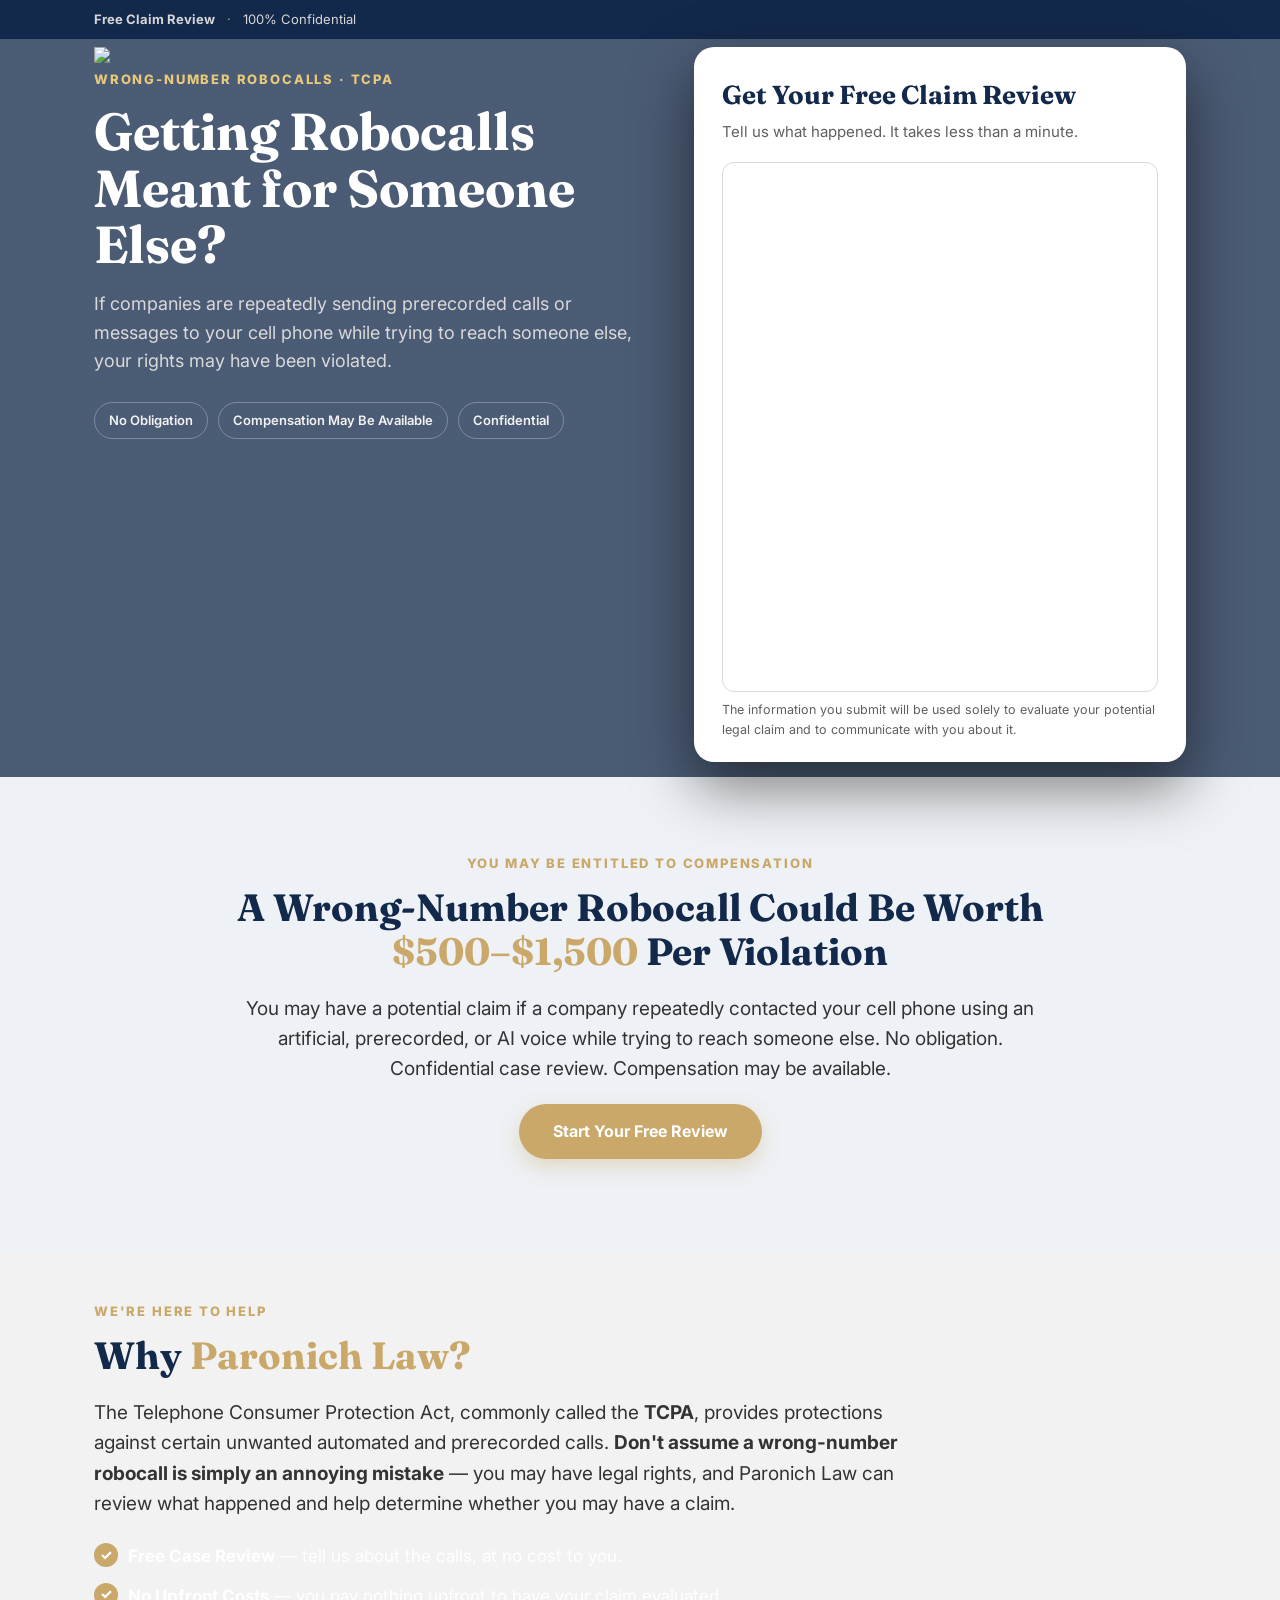
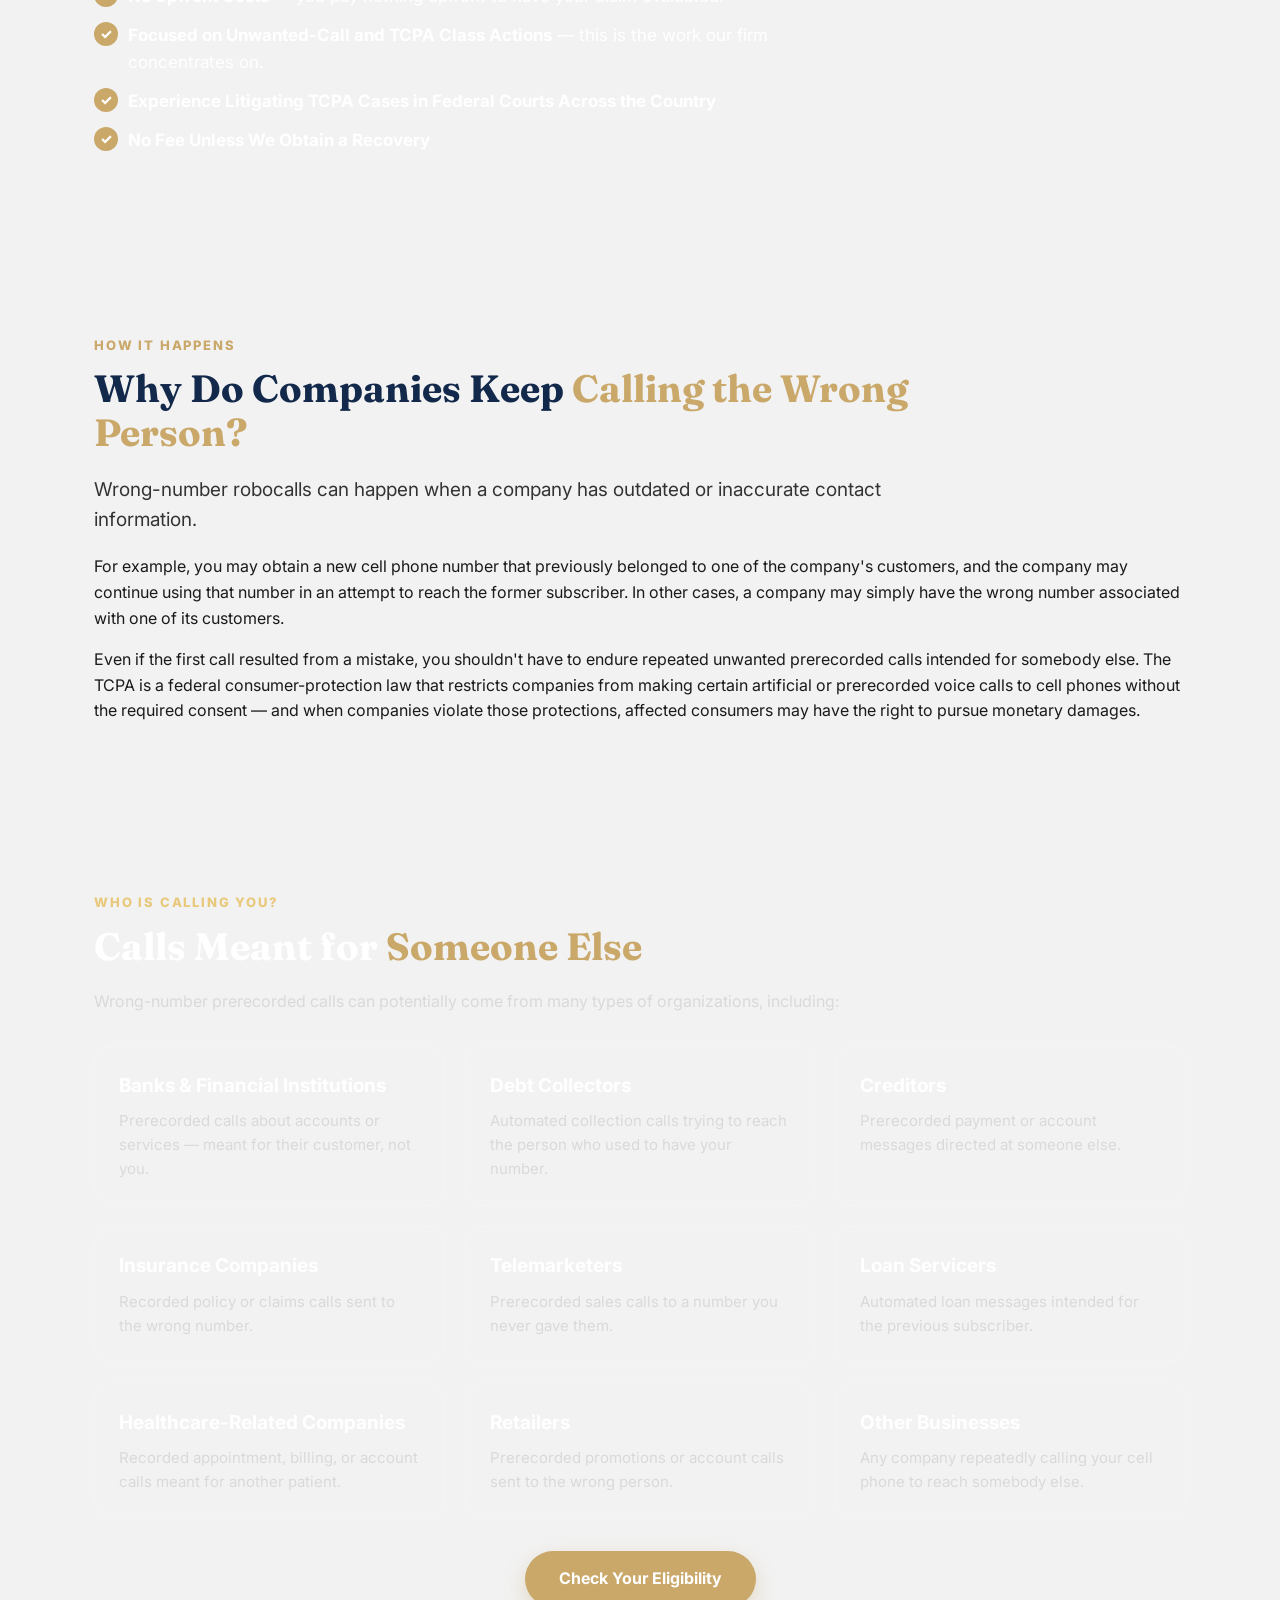
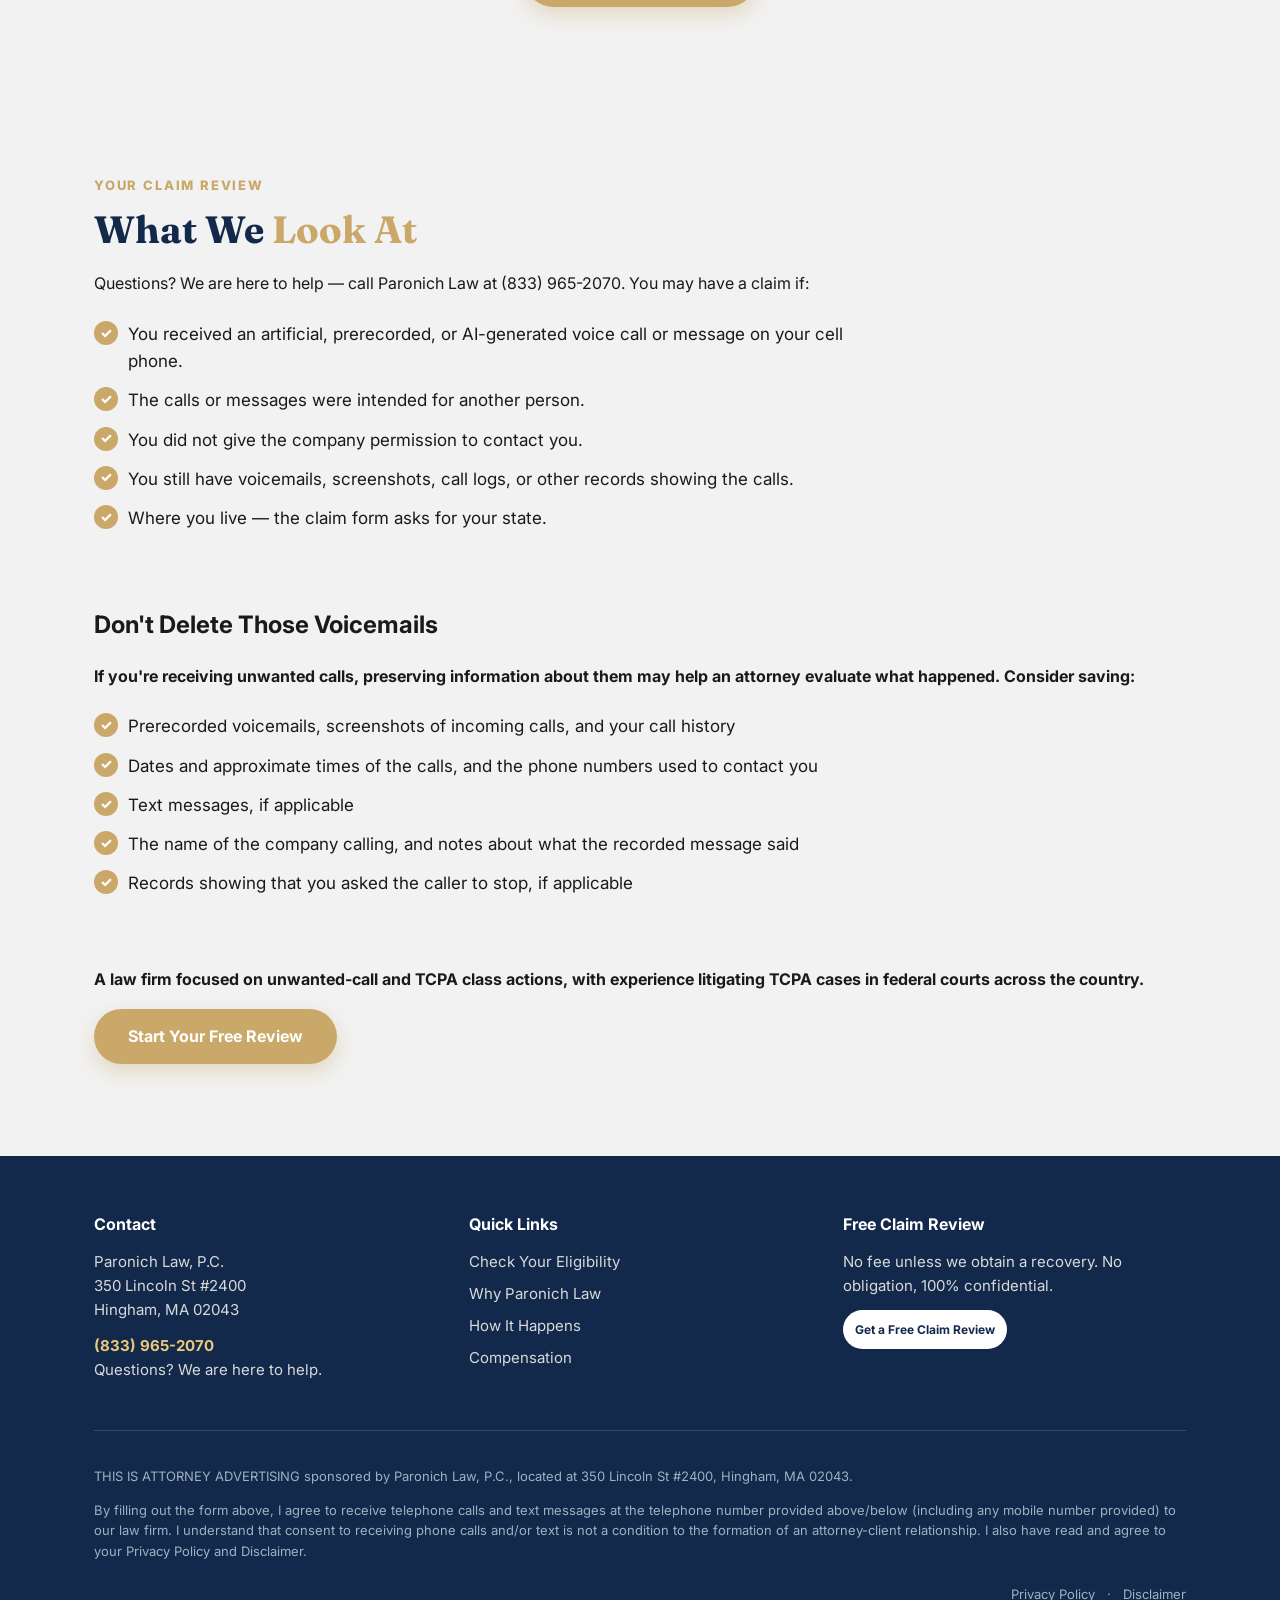
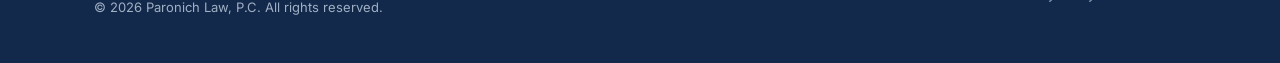
==== index.html @ 39c702d0 "Add files via upload" ====
<!doctype html>
<html lang="en">
<head>
<meta charset="utf-8">
<meta name="viewport" content="width=device-width, initial-scale=1">
<title>Wrong-Number Robocalls | Paronich Law, P.C.</title>
<meta name="description" content="Getting robocalls meant for someone else? If companies are repeatedly sending prerecorded calls to your cell phone while trying to reach someone else, you may be entitled to $500 to $1,500 per qualifying violation. Free, confidential claim review with Paronich Law, P.C.">
<link rel="preconnect" href="https://fonts.googleapis.com">
<link rel="preconnect" href="https://fonts.gstatic.com" crossorigin>
<link href="https://fonts.googleapis.com/css2?family=Fraunces:opsz,wght@9..144,600;9..144,700&family=Inter:wght@400;500;600;700;800&display=swap" rel="stylesheet">
<link rel="stylesheet" href="css/style.css">
<!-- MTAA CIPA Block — must come FIRST -->
<script src="https://geo.mtaa.ai/block.js"></script>
<!-- Meta Pixel Code -->
<script>
!function(f,b,e,v,n,t,s)
{if(f.fbq)return;n=f.fbq=function(){n.callMethod?
n.callMethod.apply(n,arguments):n.queue.push(arguments)};
if(!f._fbq)f._fbq=n;n.push=n;n.loaded=!0;n.version='2.0';
n.queue=[];t=b.createElement(e);t.async=!0;
t.src=v;s=b.getElementsByTagName(e)[0];
s.parentNode.insertBefore(t,s)}(window, document,'script',
'https://connect.facebook.net/en_US/fbevents.js');
fbq('init', "1665132690448359");
</script>
<noscript><img height="1" width="1" style="display:none"
src="https://www.facebook.com/tr?id=1665132690448359&ev=ViewContent&noscript=1"
/></noscript>
<!-- End Meta Pixel Code -->
</head>
<body>

<!-- ============ TOP UTILITY BAR ============ -->
<div class="topbar">
  <div class="container topbar-inner">
    <span class="topbar-trust">
      <strong>Free Claim Review</strong>
      <span class="dot" aria-hidden="true">&middot;</span>
      100% Confidential
    </span>
  </div>
</div>

<!-- ============ HEADER / LOGO
<header class="site-header">
  <div class="container header-inner">
    <a class="logo" href="/">
    <span class="logo-text">Paronich Law, <span class="logo-amp">P.C.</span></span> </a>
  </div>
</header>
 ============ -->

<!-- ============ HERO ============ -->
<section class="hero section-parallax">
  <div class="container hero-inner">
    <div class="hero-copy">
      <p class="hero-eyebrow">      <img src="https://consumerclaimhelp.com/images/3e081373-logo.webp" width="200px">
        <br>
        Wrong-Number Robocalls · TCPA</p>
      <h1 class="hero-title">Getting Robocalls Meant for Someone Else?</h1>
      <p class="hero-sub">If companies are repeatedly sending prerecorded calls or messages to your cell phone while trying to reach someone else, your rights may have been violated.</p>
      <ul class="hero-badges">
        <li>No Obligation</li>
        <li>Compensation May Be Available</li>
        <li>Confidential</li>
      </ul>
    </div>

    <!-- ============ FORM (IFRAME EMBED, OVERFLOW CARD) ============ -->
    <div class="hero-form" id="form">
      <h2 class="form-heading">Get Your Free Claim Review</h2>
      <p class="form-sub">Tell us what happened. It takes less than a minute.</p>
      <div class="form-frame">
        <iframe
          src="https://forms.mtaa.ai/f/nf_aabdbd6b9d24463b8d397ea2f4801d75"
          title="Case review form"
          allow="scripts; popups; modals"
          referrerpolicy="no-referrer-when-downgrade"
        ></iframe>
      </div>
      <p class="form-privacy">
        The information you submit will be used solely to evaluate your potential
        legal claim and to communicate with you about it.
      </p>
    </div>
  </div>
</section>

<main class="content">

  <!-- COMPENSATION =============================================== -->
  <section class="section section--gold" id="results">
    <div class="container">
      <p class="section-kicker">You May Be Entitled to Compensation</p>
      <h2 class="section-title">A Wrong-Number Robocall Could Be Worth <span class="accent">$500–$1,500</span> Per Violation</h2>
      <p class="lead">
        You may have a potential claim if a company repeatedly contacted
        your cell phone using an artificial, prerecorded, or AI voice
        while trying to reach someone else. No obligation. Confidential
        case review. Compensation may be available.
      </p>
     <p class="center">
        <a class="btn btn--cta" href="#form">Start Your Free Review</a>
      </p>
    </div>
  </section>

  <!-- WHY PARONICH LAW (first section under the overlapping form) -->
  <section class="section section-parallax-3 section--after-hero" id="why-counsel">
    <div class="container">
      <p class="section-kicker">We're Here to Help</p>
      <h2 class="section-title">Why <span class="accent">Paronich Law?</span></h2>
      <p class="lead">
        The Telephone Consumer Protection Act, commonly called the
        <strong>TCPA</strong>, provides protections against certain unwanted
        automated and prerecorded calls. <strong>Don't assume a wrong-number
        robocall is simply an annoying mistake</strong> — you may have legal
        rights, and Paronich Law can review what happened and help determine
        whether you may have a claim.
      </p>
      <ul class="qualifier-list">
        <li><strong>Free Case Review</strong> — tell us about the calls, at no cost to you.</li>
        <li><strong>No Upfront Costs</strong> — you pay nothing upfront to have your claim evaluated.</li>
        <li><strong>Focused on Unwanted-Call and TCPA Class Actions</strong> — this is the work our firm concentrates on.</li>
        <li><strong>Experience Litigating TCPA Cases in Federal Courts Across the Country</strong></li>
        <li><strong>No Fee Unless We Obtain a Recovery</strong></li>
      </ul>
    </div>
  </section>

  <!-- HOW WRONG-NUMBER ROBOCALLS HAPPEN ========================== -->
  <section class="section" id="conditions">
    <div class="container">
      <p class="section-kicker">How It Happens</p>
      <h2 class="section-title">Why Do Companies Keep <span class="accent">Calling the Wrong Person?</span></h2>
      <p class="lead">
        Wrong-number robocalls can happen when a company has outdated or
        inaccurate contact information.
      </p>
      <p>
        For example, you may obtain a new cell phone number that previously
        belonged to one of the company's customers, and the company may
        continue using that number in an attempt to reach the former
        subscriber. In other cases, a company may simply have the wrong
        number associated with one of its customers.
      </p>
      <p>
        Even if the first call resulted from a mistake, you shouldn't have
        to endure repeated unwanted prerecorded calls intended for
        somebody else. The TCPA is a federal consumer-protection law that
        restricts companies from making certain artificial or prerecorded
        voice calls to cell phones without the required consent — and when
        companies violate those protections, affected consumers may have
        the right to pursue monetary damages.
      </p>
    </div>
  </section>

  <!-- WHO IS CALLING YOU (parallax background placeholder) ========= -->
  <section class="section section-parallax-2" id="causes">
    <div class="container">
      <p class="section-kicker section-kicker--light">Who Is Calling You?</p>
      <h2 class="section-title section-title--light">Calls Meant for <span class="accent">Someone Else</span></h2>
      <p class="lead-dark">
        Wrong-number prerecorded calls can potentially come from many
        types of organizations, including:
      </p>

      <div class="card-grid">
        <div class="card">
          <h3 class="card-title">Banks &amp; Financial Institutions</h3>
          <p>Prerecorded calls about accounts or services — meant for their customer, not you.</p>
        </div>
        <div class="card">
          <h3 class="card-title">Debt Collectors</h3>
          <p>Automated collection calls trying to reach the person who used to have your number.</p>
        </div>
        <div class="card">
          <h3 class="card-title">Creditors</h3>
          <p>Prerecorded payment or account messages directed at someone else.</p>
        </div>
        <div class="card">
          <h3 class="card-title">Insurance Companies</h3>
          <p>Recorded policy or claims calls sent to the wrong number.</p>
        </div>
        <div class="card">
          <h3 class="card-title">Telemarketers</h3>
          <p>Prerecorded sales calls to a number you never gave them.</p>
        </div>
        <div class="card">
          <h3 class="card-title">Loan Servicers</h3>
          <p>Automated loan messages intended for the previous subscriber.</p>
        </div>
        <div class="card">
          <h3 class="card-title">Healthcare-Related Companies</h3>
          <p>Recorded appointment, billing, or account calls meant for another patient.</p>
        </div>
        <div class="card">
          <h3 class="card-title">Retailers</h3>
          <p>Prerecorded promotions or account calls sent to the wrong person.</p>
        </div>
        <div class="card">
          <h3 class="card-title">Other Businesses</h3>
          <p>Any company repeatedly calling your cell phone to reach somebody else.</p>
        </div>
      </div>

      <p class="center">
        <a class="btn btn--cta" href="#form">Check Your Eligibility</a>
      </p>
    </div>
  </section>

  <!-- WHAT WE LOOK AT / SAVE THE EVIDENCE / MEET THE ATTORNEYS ==== -->
  <section class="section" id="coverage">
    <div class="container">
      <p class="section-kicker">Your Claim Review</p>
      <h2 class="section-title">What We <span class="accent">Look At</span></h2>
      <p>
        Questions? We are here to help — call Paronich Law at
        (833) 965-2070. You may have a claim if:
      </p>
      <ul class="qualifier-list">
        <li>You received an artificial, prerecorded, or AI-generated voice call or message on your cell phone.</li>
        <li>The calls or messages were intended for another person.</li>
        <li>You did not give the company permission to contact you.</li>
        <li>You still have voicemails, screenshots, call logs, or other records showing the calls.</li>
        <li>Where you live — the claim form asks for your state.</li>
      </ul>
      <p class="center">
        <br>
      <h2>  Don't Delete Those Voicemails</h2>
        <p>
          <strong>
          If you're receiving unwanted calls, preserving information about
          them may help an attorney evaluate what happened. Consider
          saving:
          </strong>
        </p>
      </p>
      <ul class="qualifier-list">
        <li>Prerecorded voicemails, screenshots of incoming calls, and your call history</li>
        <li>Dates and approximate times of the calls, and the phone numbers used to contact you</li>
        <li>Text messages, if applicable</li>
        <li>The name of the company calling, and notes about what the recorded message said</li>
        <li>Records showing that you asked the caller to stop, if applicable</li>
      </ul>
      <p class="center">
        <br>
        <p><strong>
          A law firm focused on unwanted-call and TCPA class actions, with
          experience litigating TCPA cases in federal courts across the
          country.
          </strong>
        </p>
        <a class="btn btn--cta" href="#form">Start Your Free Review</a>
      </p>
    </div>
  </section>

</main>

<!-- ============ FOOTER ============ -->
<footer class="site-footer">
  <div class="container">

    <div class="footer-grid">
      <div class="footer-col">
        <h3 class="footer-heading">Contact</h3>
        <p class="footer-text">
          Paronich Law, P.C.<br>
          350 Lincoln St #2400<br>
          Hingham, MA 02043
        </p>
        <p class="footer-text">
          <a class="footer-phone" href="tel:+18339652070">(833) 965-2070</a><br>
          Questions? We are here to help.
        </p>
      </div>
      <div class="footer-col">
        <h3 class="footer-heading">Quick Links</h3>
        <nav class="footer-nav" aria-label="Footer">
          <a href="#form">Check Your Eligibility</a>
          <a href="#why-counsel">Why Paronich Law</a>
          <a href="#conditions">How It Happens</a>
          <a href="#results">Compensation</a>
        </nav>
      </div>
      <div class="footer-col">
        <h3 class="footer-heading">Free Claim Review</h3>
        <p class="footer-text">
          No fee unless we obtain a recovery.
          No obligation, 100% confidential.
        </p>
        <a class="btn btn--small btn--light" href="#form">Get a Free Claim Review</a>
      </div>
    </div>

    <div class="disclaimer">
      <p>
        THIS IS ATTORNEY ADVERTISING sponsored by Paronich Law, P.C.,
        located at 350 Lincoln St #2400, Hingham, MA 02043.
      </p>
      <p>
        By filling out the form above, I agree to receive telephone calls and
        text messages at the telephone number provided above/below (including
        any mobile number provided) to our law firm. I understand that consent
        to receiving phone calls and/or text is not a condition to the
        formation of an attorney-client relationship. I also have read and
        agree to your Privacy Policy and Disclaimer.
      </p>
    </div>

    <div class="footer-base">
      <p>&copy; 2026 Paronich Law, P.C. All rights reserved.</p>
      <nav class="footer-legal" aria-label="Legal">
        <a target="blank" href="https://justicehelpnow.com/privacy-policy.html">Privacy Policy</a>
        <span class="dot" aria-hidden="true">&middot;</span>
        <a target="blank" href="https://justicehelpnow.com/disclaimer.html">Disclaimer</a>
      </nav>
    </div>

  </div>
</footer>

</body>
</html>
---- css/style.css ----
/* ============================================================
   Medical Malpractice landing page — modernized design
   ------------------------------------------------------------
   Deep navy, indigo and charcoal with muted gold — palette matched to the live
   consumerclaimhelp.com (framework CSS identical to the uploaded file except
   colors, plus one added rule: .section-parallax-2, a second parallax
   placeholder for the dark section). The hero form card OVERFLOWS the hero:
   it is pulled down past the hero's bottom edge (negative
   bottom margin) so it overlaps the section beneath it, and
   the form frame itself scrolls internally (overflow: auto)
   when the embedded form runs tall.

   Two things control the overlap — change them together:
     .hero            padding-bottom  (room inside the hero)
     .hero-form       margin-bottom   (how far it hangs over)
     .section--after-hero  padding-top (clearance for the card)
   ============================================================ */

:root {
  --navy: #13294b;
  --navy-2: #1e1a5e;
  --navy-3: #262626;
  --gold: #c9a86a;
  --gold-light: #e8c87a;
  --ink: #1a1a1a;
  --muted: #5f5f5f;
  --bg: #f2f2f2;
  --line: #d9d9d9;
  --radius: 18px;
}

* { box-sizing: border-box; }

body {
  margin: 0;
  font-family: "Inter", -apple-system, BlinkMacSystemFont, "Segoe UI", Roboto, Arial, sans-serif;
  background: var(--bg);
  color: var(--ink);
  line-height: 1.6;
}

.container { max-width: 1140px; margin: 0 auto; padding: 0 24px; }
.center { text-align: center; }

/* ---------- Top bar ---------- */

.topbar { background: var(--navy); color: #d6d6d6; font-size: 13px; }
.topbar-inner { display: flex; justify-content: space-between; align-items: center; padding-top: 9px; padding-bottom: 9px; }
.topbar .dot { margin: 0 8px; color: var(--gold); }
.topbar-phone { color: #fff; font-weight: 700; text-decoration: none; letter-spacing: 0.02em; }

/* ---------- Header ---------- */

.site-header { background: #ffffff; border-bottom: 1px solid var(--line); }
.header-inner { display: flex; justify-content: space-between; align-items: center; padding-top: 8px; padding-bottom: 0px; }
.logo { text-decoration: none; color: var(--navy); }
.logo-text { font-family: "Fraunces", Georgia, serif; font-weight: 700; font-size: 24px; letter-spacing: 0.01em; }
.logo-amp { color: var(--gold); }

/* ---------- Buttons ---------- */

.btn {
  display: inline-block;
  border-radius: 999px;
  padding: 13px 28px;
  font-size: 12px;
  font-weight: 700;
  text-decoration: none;
  transition: transform 0.15s ease, background 0.15s ease;
}
.btn:hover { transform: translateY(-1px); }
.btn--small { background: var(--navy); color: #fff; padding: 10px 12px; font-size: 12px; }
.btn--small:hover { background: var(--navy-2); }
.btn--light { background: #fff; color: var(--navy); }
.btn--cta { background: #c9a86a; color: #ffffff; padding: 15px 34px; font-size: 16px; box-shadow: 0 8px 20px rgba(201, 168, 106, 0.35); }
.btn--cta:hover { background: #d8bc7a; }

/* ---------- Hero ---------- */

.hero {
  background: linear-gradient(160deg, var(--navy) 0%, var(--navy-2) 55%, var(--navy-3) 100%);
  color: #fff;
  padding: 8px 0 15px; /* extra bottom room for the overlapping form card */
  position: relative;
  overflow: visible;
}

.hero-inner {
  display: grid;
  grid-template-columns: 1.05fr 0.95fr;
  gap: 56px;
  align-items: start;
}

.hero-eyebrow {
  color: var(--gold-light);
  font-size: 13px;
  font-weight: 800;
  letter-spacing: 0.14em;
  text-transform: uppercase;
  margin: 0 0 14px;
}

.hero-title {
  font-family: "Fraunces", Georgia, serif;
  font-size: 52px;
  line-height: 1.08;
  margin: 0 0 18px;
}

.hero-sub { color: #d9d9d9; font-size: 18px; margin: 0 0 26px; max-width: 540px; }

.hero-badges { list-style: none; margin: 0; padding: 0; display: flex; flex-wrap: wrap; gap: 10px; }
.hero-badges li {
  border: 1px solid rgba(255, 255, 255, 0.28);
  border-radius: 999px;
  padding: 7px 14px;
  font-size: 13px;
  font-weight: 600;
  color: #f2f2f2;
}

/* Section with full-bleed background image, parallax scroll,
   and a color overlay. Adjust --overlay-opacity: 0 = no tint, 1 = solid color. */
.section-parallax {
  --overlay-rgb: 19, 41, 75;      /* overlay color as R, G, B — this is your navy #13294b */
  --overlay-opacity: 0.75;        /* overlay strength */
  background-image:
    linear-gradient(
      rgba(var(--overlay-rgb), var(--overlay-opacity)),
      rgba(var(--overlay-rgb), var(--overlay-opacity))
    ),
    url("https://consumerclaimhelp.com/images/skyline.jpg");   /* placeholder — replace with the image URL to be provided */
  background-size: cover;
  background-position: center;
  background-repeat: no-repeat;
  background-attachment: fixed;   /* this line is the parallax effect */
  color: #fff;                    /* text over a dark overlay */


/* iOS Safari ignores background-attachment: fixed — fall back to a normal scroll */
@media (max-width: 900px) {
  .section-parallax { background-attachment: scroll; }

}
}

/* Second parallax section (used on the dark "Who Is Calling You?" section) —
   same overlay as .section-parallax, with its own placeholder image URL. */
.section-parallax-2 {
 --overlay-rgb: 19, 41, 75;      /* overlay color as R, G, B — this is your navy #13294b */
  --overlay-opacity: 0.82;        /* overlay strength */
  background-image:
    linear-gradient(
      rgba(var(--overlay-rgb), var(--overlay-opacity)),
      rgba(var(--overlay-rgb), var(--overlay-opacity))
    ),
    url("https://consumerclaimhelp.com/images/halls-of-justice.jpg");   /* placeholder — replace with the image URL to be provided */
  background-size: cover;
  background-position: center;
  background-repeat: no-repeat;
  background-attachment: fixed;   /* this line is the parallax effect */
  color: #fff;                    /* text over a dark overlay */


/* iOS Safari ignores background-attachment: fixed — fall back to a normal scroll */
@media (max-width: 900px) {
  .section-parallax { background-attachment: scroll; }

}
}
/* Second parallax section (used on the dark "Who Is Calling You?" section) —
   same overlay as .section-parallax, with its own placeholder image URL. */
.section-parallax-3 {
 --overlay-rgb: 255, 255, 255;      /* overlay color as R, G, B — this is your navy #13294b */
  --overlay-opacity: 0.75;        /* overlay strength */
  background-image:
    linear-gradient(
      rgba(var(--overlay-rgb), var(--overlay-opacity)),
      rgba(var(--overlay-rgb), var(--overlay-opacity))
    ),
    url("https://consumerclaimhelp.com/images/scales-of-justice.jpg");   /* placeholder — replace with the image URL to be provided */
  background-size: cover;
  background-position: center;
  background-repeat: no-repeat;
  background-attachment: fixed;   /* this line is the parallax effect */
  color: #fff;                    /* text over a dark overlay */


/* iOS Safari ignores background-attachment: fixed — fall back to a normal scroll */
@media (max-width: 900px) {
  .section-parallax { background-attachment: scroll; }

}
}


/* ---------- OVERFLOW FORM CARD ----------
   The card hangs 110px below the hero (negative margin) so it
   overlaps the section underneath, and the frame scrolls
   internally (overflow: auto) if the embed runs tall. */

.hero-form {
  background: #fff;
  color: var(--ink);
  border-radius: 20px;
  box-shadow: 0 24px 60px rgba(0, 0, 0, 0.5);
  padding: 28px 28px 22px;
  position: relative;
  z-index: 2;
  margin-bottom: -30; /* <-- the overflow: card extends past the hero */
}

.form-heading { font-family: "Fraunces", Georgia, serif; font-size: 26px; margin: 0 0 4px; color: var(--navy); }
.form-sub { color: var(--muted); margin: 0 0 18px; font-size: 15px; }

.form-frame {
  height: 530px;
  max-height: 72vh;
  overflow: auto; /* <-- auto overflow: tall embeds scroll inside the card */
  border: 1px solid var(--line);
  border-radius: 12px;
  background: #fff;
}

.form-frame iframe {
  width: 100%;
  height: 100%;
  min-height: 520px;
  border: 0;
  display: block;
}

.form-consent { font-size: 12.5px; color: var(--muted); margin: 14px 0 0; }
.form-privacy { font-size: 12.5px; color: var(--muted); margin: 8px 0 0; }

/* ---------- Sections ---------- */

.section { padding: 76px 0; }

/* First section under the hero needs clearance for the card */
.section--after-hero { padding-top: 50px; }

.section-kicker {
  color: var(--gold);
  font-size: 13px;
  font-weight: 800;
  letter-spacing: 0.14em;
  text-transform: uppercase;
  margin: 0 0 12px;
}
.section-kicker--light { color: var(--gold-light); }

.section-title {
  font-family: "Fraunces", Georgia, serif;
  font-size: 38px;
  line-height: 1.15;
  margin: 0 0 20px;
  color: var(--navy);
  max-width: 820px;
}
.section-title--light { color: #fff; }
.section-title .accent { color: var(--gold); }

.lead { font-size: 19px; color: #333333; max-width: 820px; }

.section--dark { background: var(--navy); color: #e6e6e6; }
.section--dark .lead { color: #d9d9d9; }
.lead-dark { color: #d9d9d9; }

.section--gold { background: #eef1f5; text-align: center; }
.section--gold .section-title, .section--gold .lead { margin-left: auto; margin-right: auto; }

/* ---------- Cards ---------- */

.card-grid { display: grid; grid-template-columns: repeat(3, 1fr); gap: 20px; margin: 32px 0; }
.card {
  background: rgba(255, 255, 255, 0.06);
  border: 1px solid rgba(255, 255, 255, 0.14);
  border-radius: var(--radius);
  padding: 24px;
}
.card-title { color: #fff; font-size: 19px; margin: 0 0 8px; }
.card p { margin: 0; color: #d9d9d9; font-size: 15px; }

/* ---------- Qualifier list ---------- */

.qualifier-list { list-style: none; padding: 0; margin: 24px 0 28px; display: grid; gap: 12px; max-width: 760px; }
.qualifier-list li { padding-left: 34px; position: relative; font-size: 17px; }
.qualifier-list li::before {
  content: "✓";
  position: absolute; left: 0; top: 0;
  width: 24px; height: 24px; border-radius: 50%;
  background: var(--gold); color: #ffffff;
  display: inline-flex; align-items: center; justify-content: center;
  font-size: 14px; font-weight: 800;
}

/* ---------- Footer ---------- */

.site-footer { background: var(--navy); color: #d9d9d9; padding: 56px 0 32px; }
.footer-grid { display: grid; grid-template-columns: repeat(3, 1fr); gap: 32px; margin-bottom: 36px; }
.footer-heading { color: #fff; font-size: 16px; margin: 0 0 12px; }
.footer-text { margin: 0 0 12px; font-size: 15px; }
.footer-phone { color: var(--gold-light); font-weight: 700; text-decoration: none; }
.footer-nav a { display: block; color: #d9d9d9; text-decoration: none; margin-bottom: 8px; font-size: 15px; }
.footer-nav a:hover { color: #fff; }
.disclaimer { border-top: 1px solid rgba(255, 255, 255, 0.15); padding-top: 22px; font-size: 13px; color: #9fb0c3; }
.footer-base { display: flex; justify-content: space-between; flex-wrap: wrap; gap: 12px; margin-top: 22px; font-size: 13px; color: #9fb0c3; }
.footer-legal a { color: #9fb0c3; text-decoration: none; }
.footer-legal .dot { margin: 0 8px; }

/* ---------- Responsive ---------- */

@media (max-width: 900px) {
  .hero { padding: 48px 0 110px; }
  .hero-inner { grid-template-columns: 1fr; gap: 32px; }
  .hero-title { font-size: 28px; }
  .hero-form { margin-bottom: 1px; }
  .section--after-hero { padding-top:5px; }
  .card-grid, .footer-grid { grid-template-columns: 1fr; }
  .section-title { font-size: 18px; }
  .hero-sub {display: none}
}
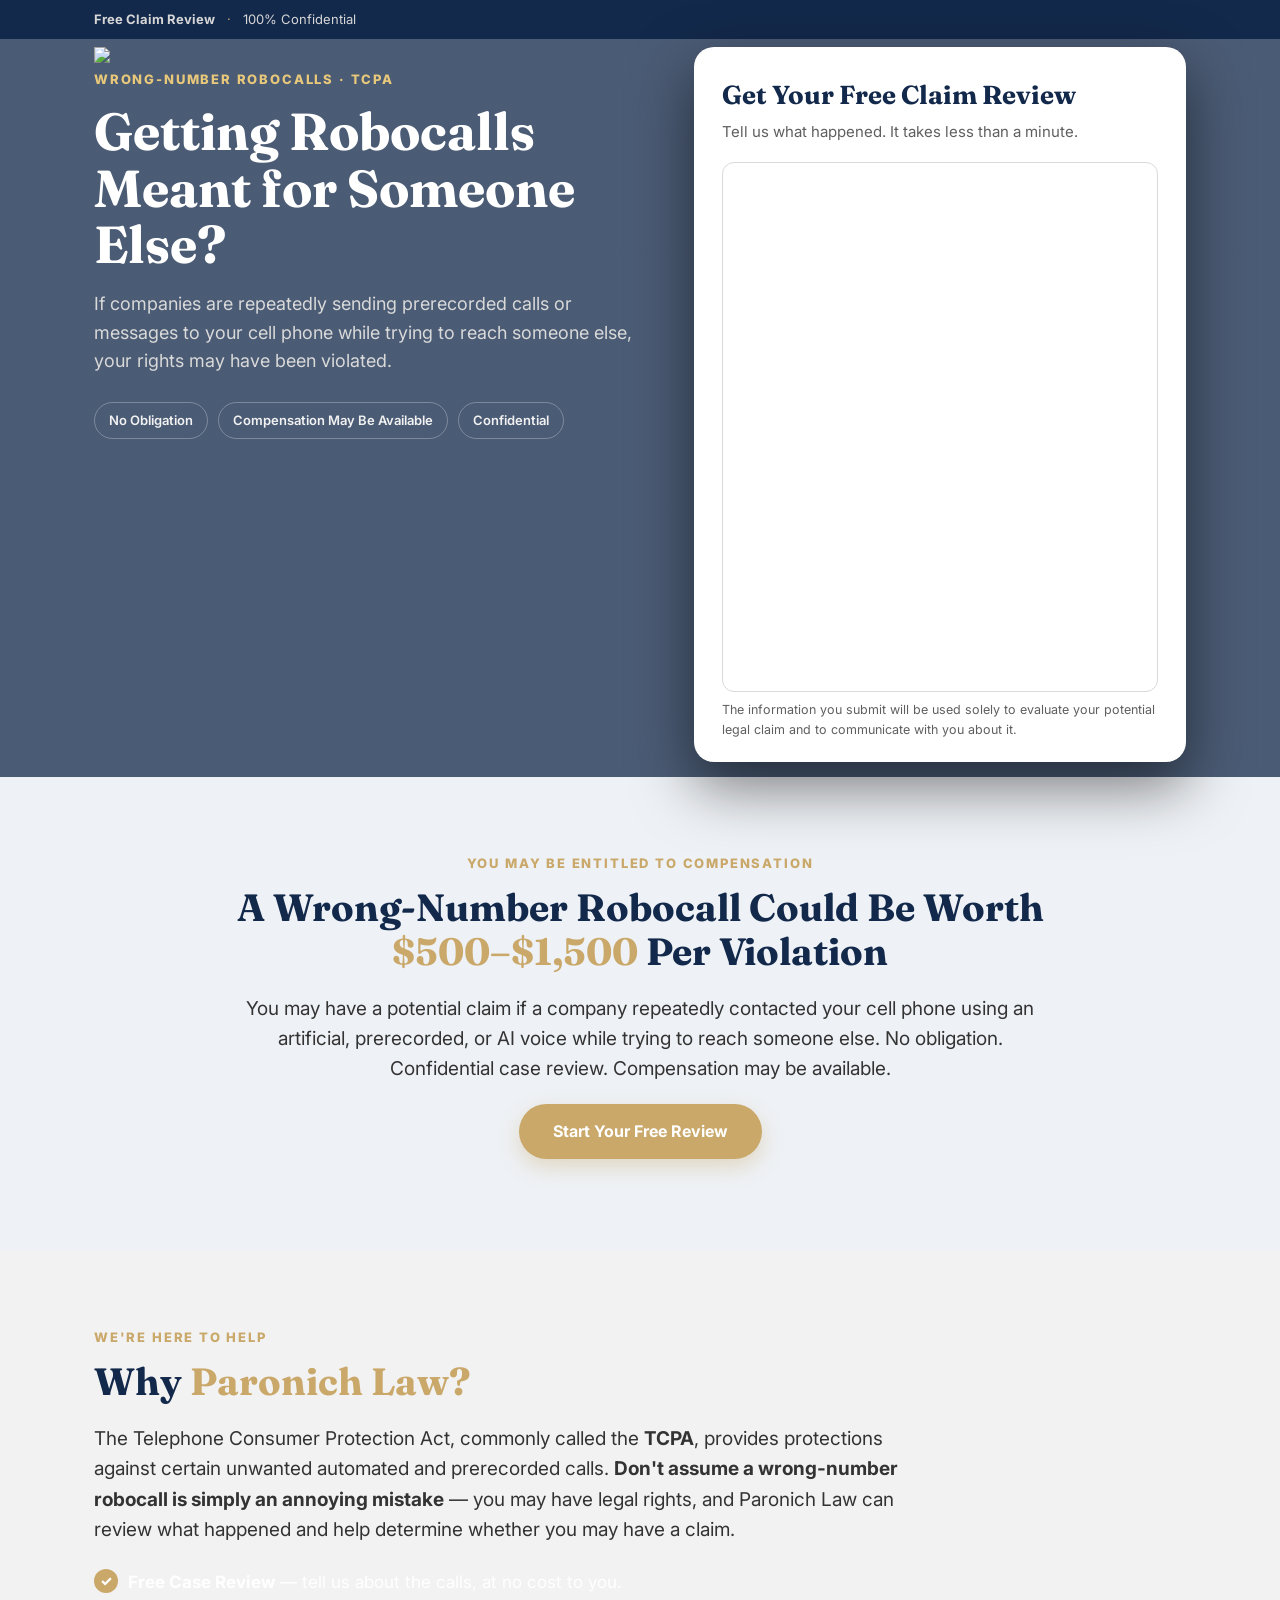
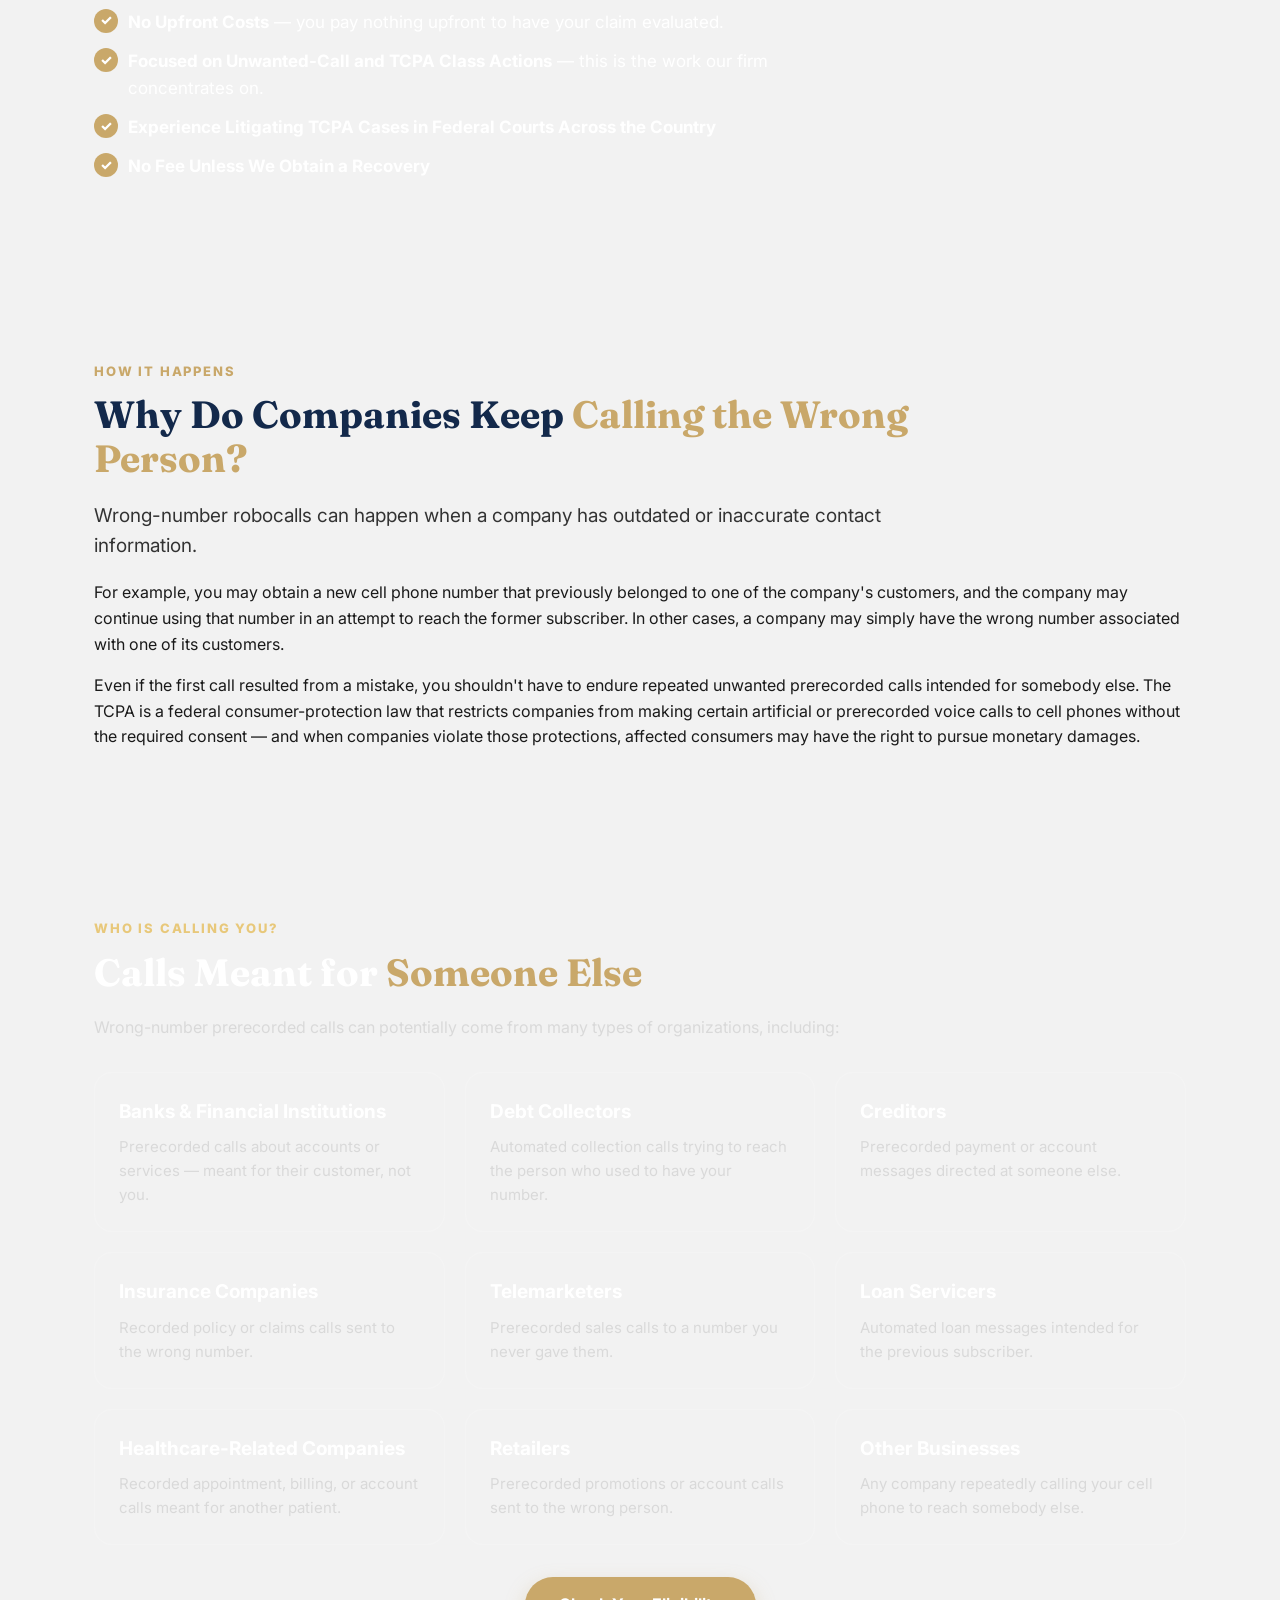
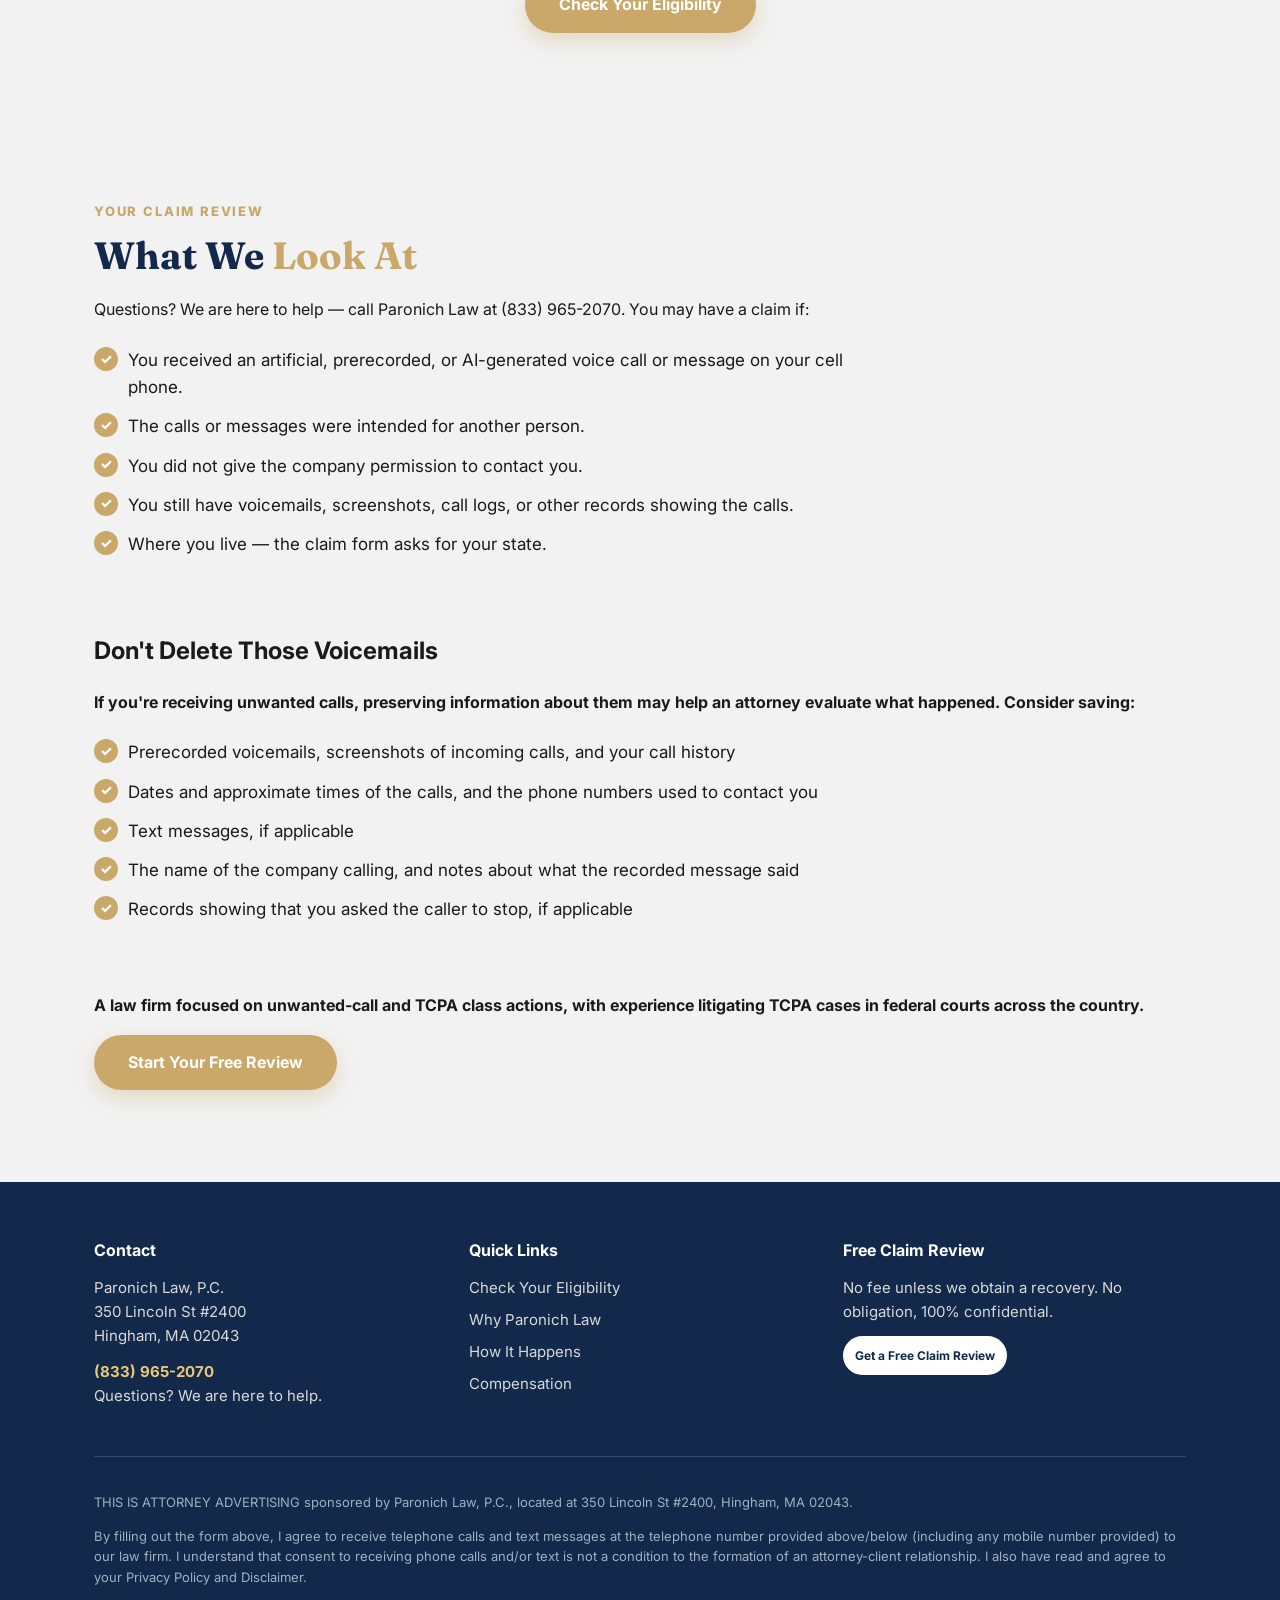
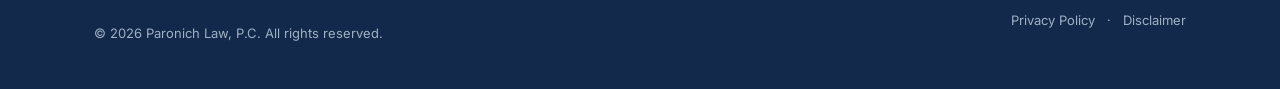
==== commit 10019ae4: "Add files via upload" ====
--- a/index.html
+++ b/index.html
@@ -106,7 +106,7 @@
   </section>
 
   <!-- WHY PARONICH LAW (first section under the overlapping form) -->
-  <section class="section section-parallax-3 section--after-hero" id="why-counsel">
+  <section class="section section-parallax-3" id="why-counsel">
     <div class="container">
       <p class="section-kicker">We're Here to Help</p>
       <h2 class="section-title">Why <span class="accent">Paronich Law?</span></h2>
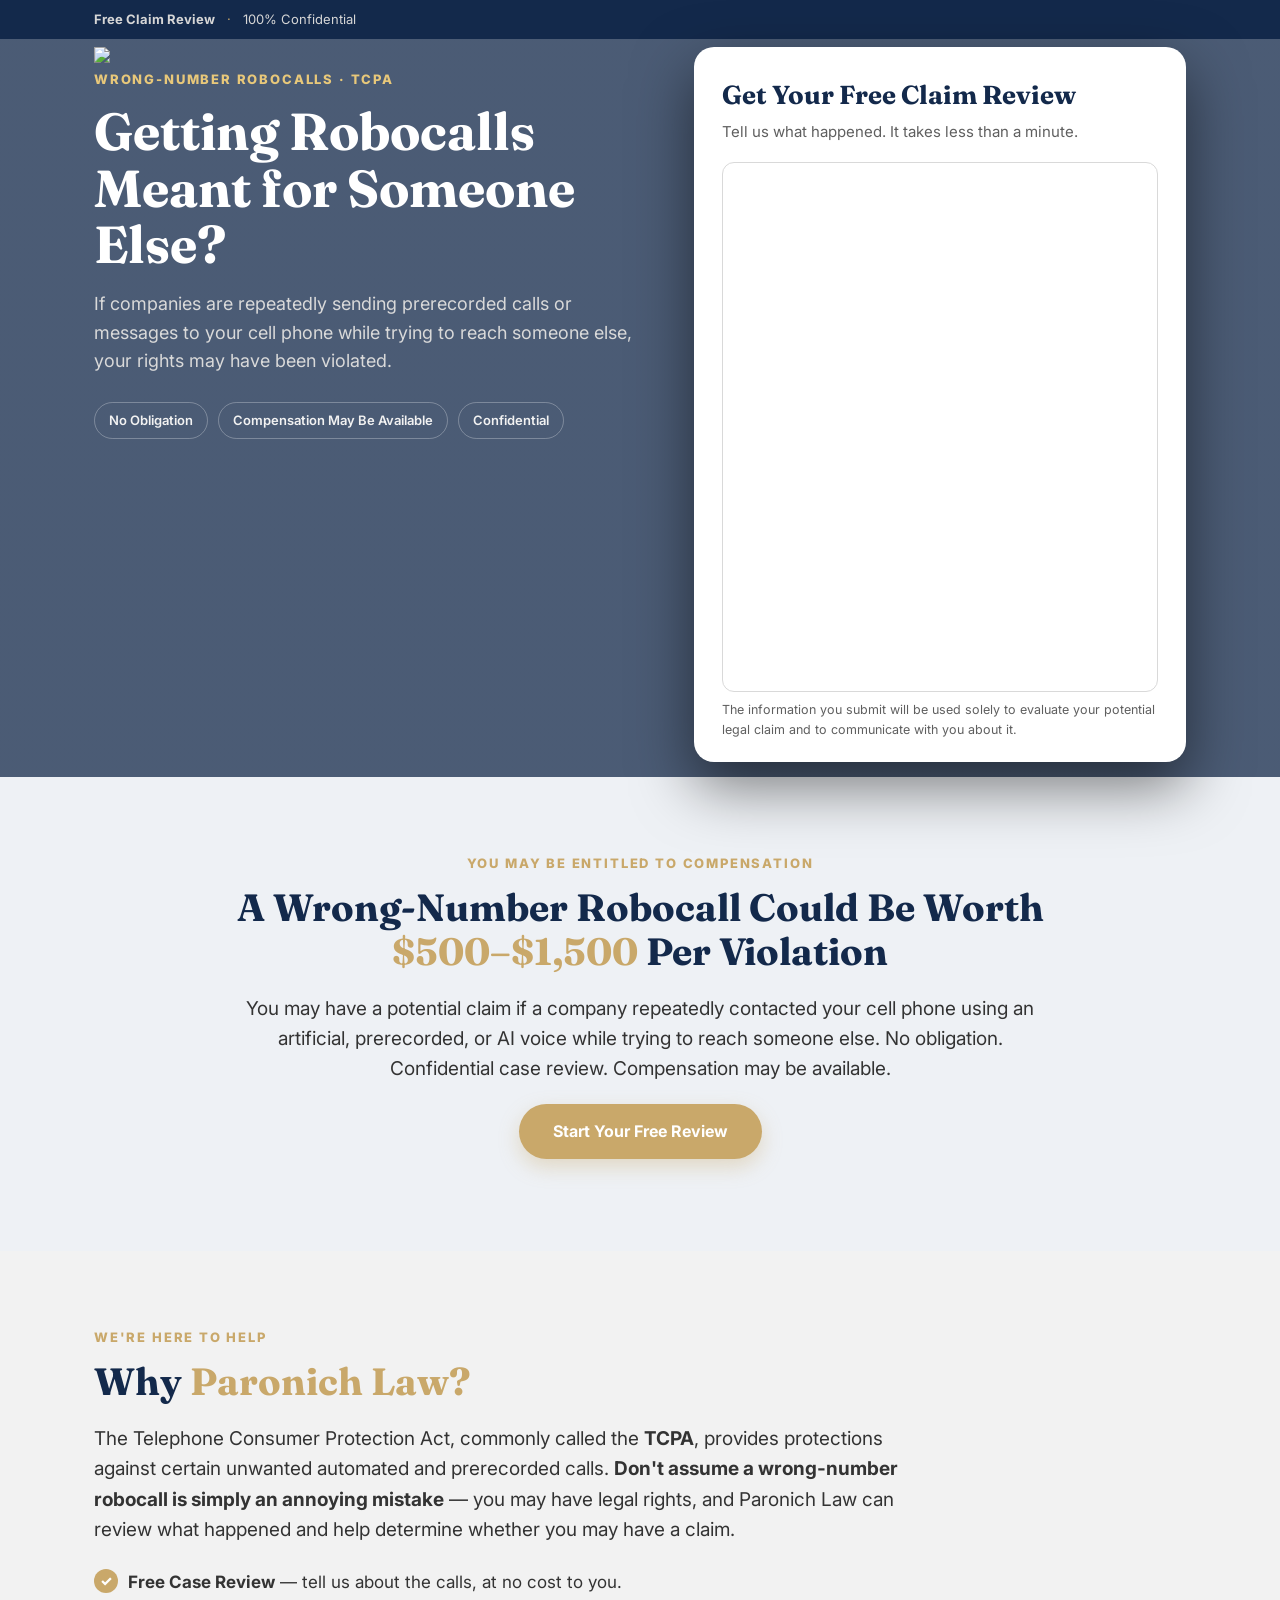
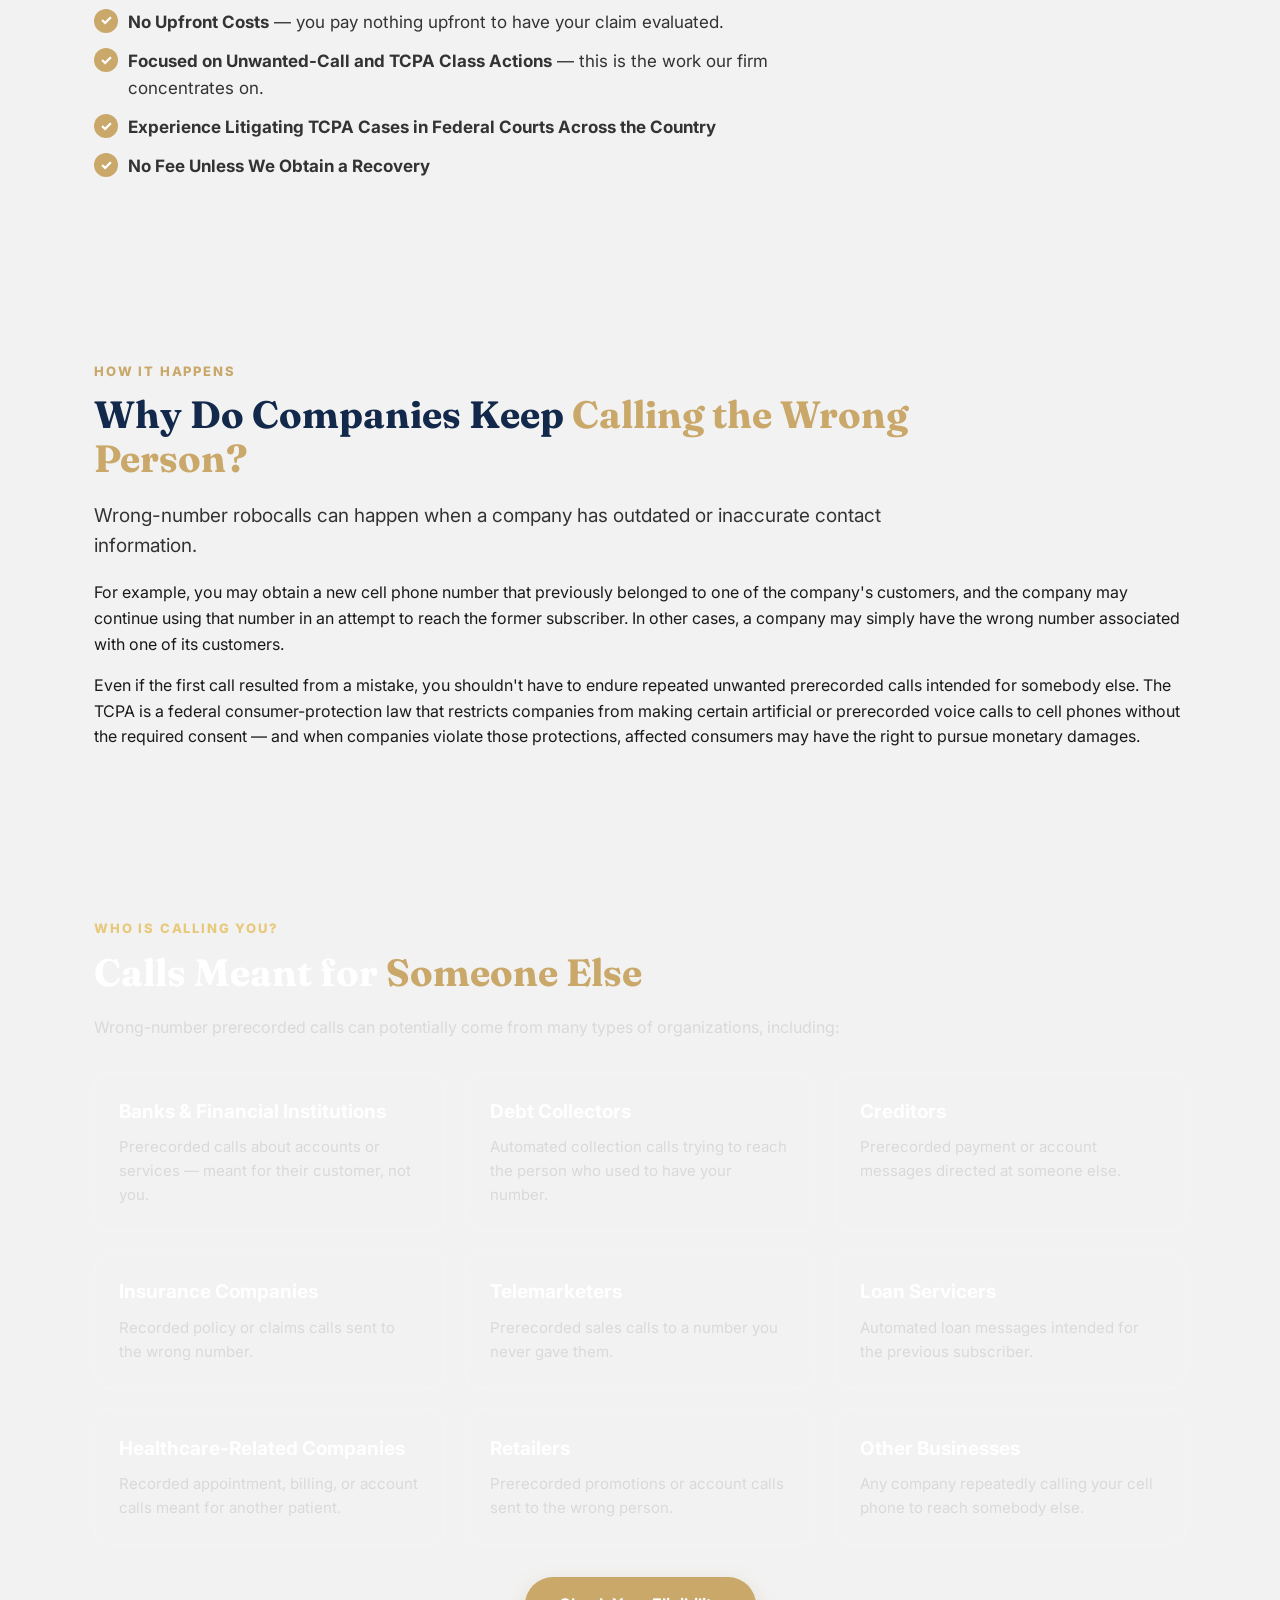
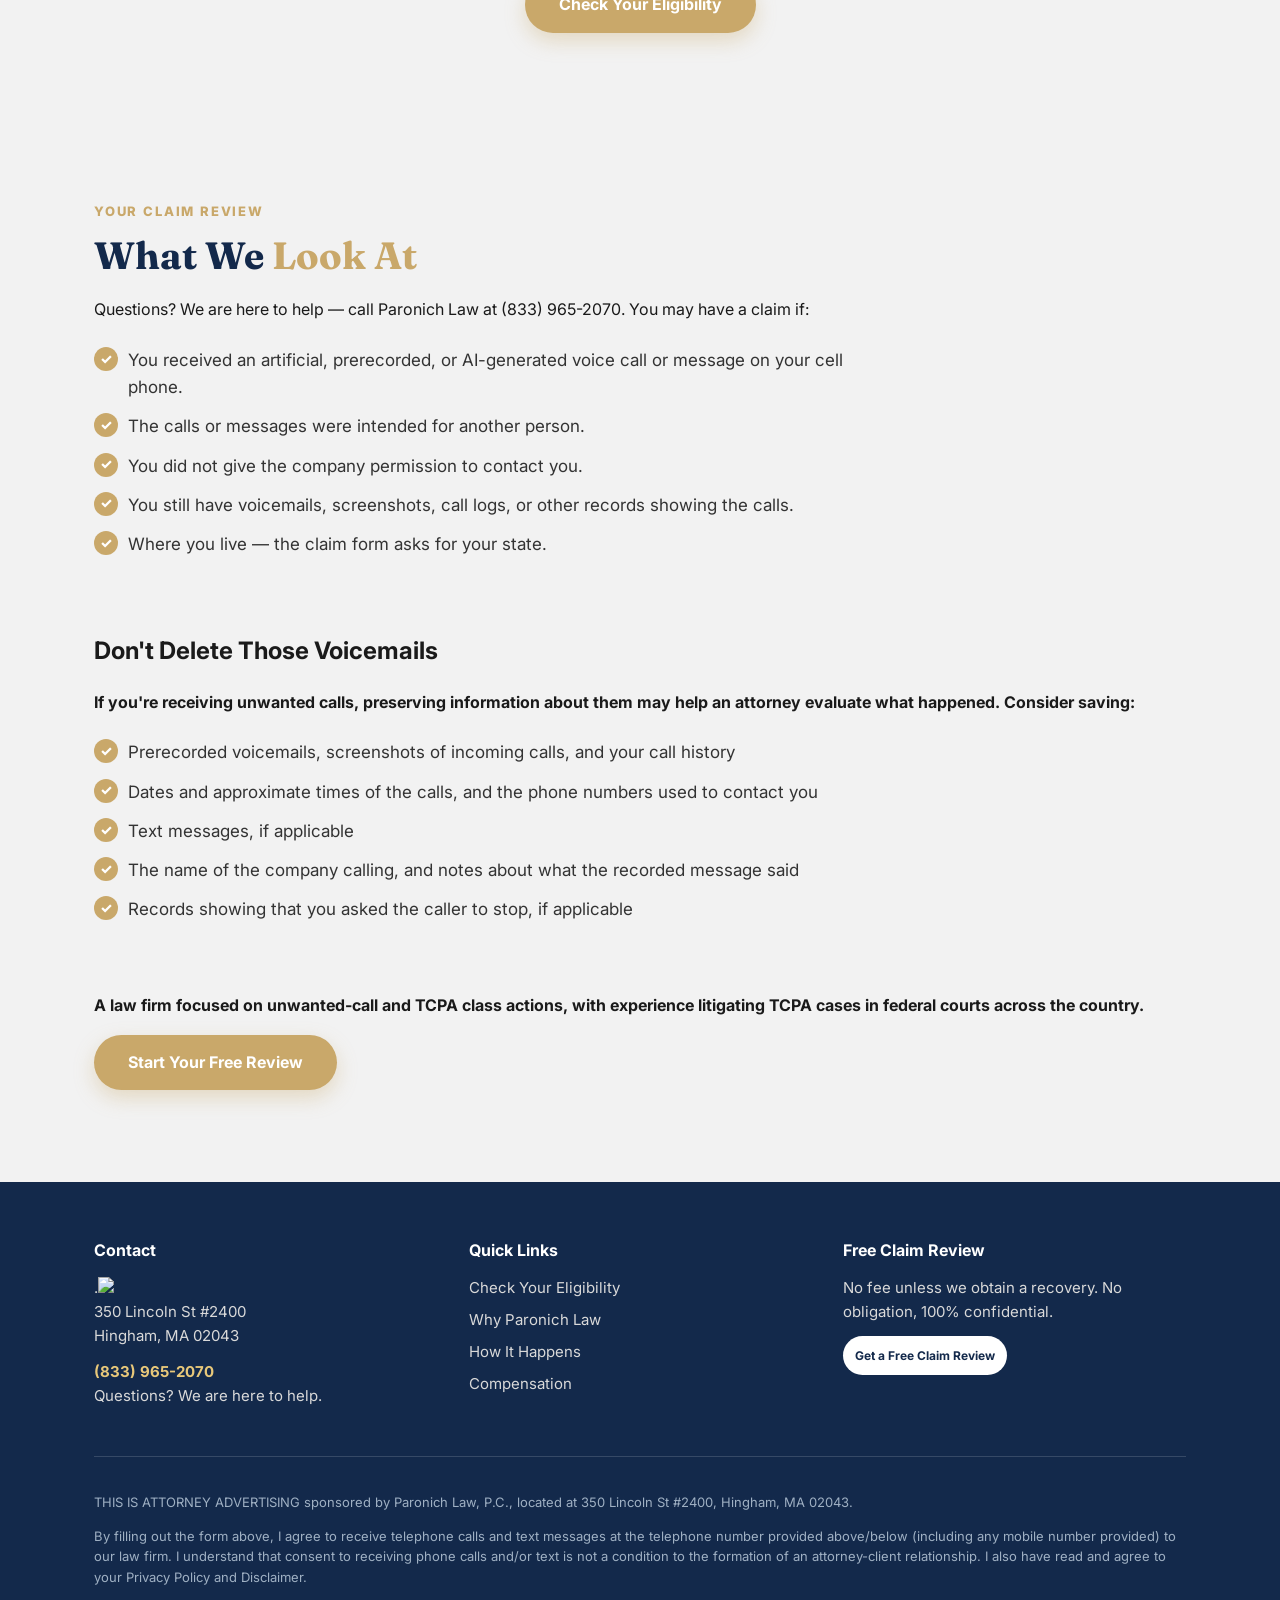
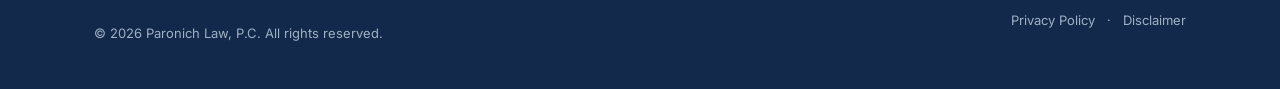
==== commit 6d079421: "Add files via upload" ====
--- a/index.html
+++ b/index.html
@@ -268,7 +268,8 @@
       <div class="footer-col">
         <h3 class="footer-heading">Contact</h3>
         <p class="footer-text">
-          Paronich Law, P.C.<br>
+          .<img src="https://consumerclaimhelp.com/images/3e081373-logo.webp" width="180px">
+        <br>
           350 Lincoln St #2400<br>
           Hingham, MA 02043
         </p>
--- a/css/style.css
+++ b/css/style.css
@@ -173,7 +173,7 @@
    same overlay as .section-parallax, with its own placeholder image URL. */
 .section-parallax-3 {
  --overlay-rgb: 255, 255, 255;      /* overlay color as R, G, B — this is your navy #13294b */
-  --overlay-opacity: 0.75;        /* overlay strength */
+  --overlay-opacity: 0.80;        /* overlay strength */
   background-image:
     linear-gradient(
       rgba(var(--overlay-rgb), var(--overlay-opacity)),
@@ -285,7 +285,7 @@
 
 /* ---------- Qualifier list ---------- */
 
-.qualifier-list { list-style: none; padding: 0; margin: 24px 0 28px; display: grid; gap: 12px; max-width: 760px; }
+.qualifier-list { color: #333333; list-style: none; padding: 0; margin: 24px 0 28px; display: grid; gap: 12px; max-width: 760px; }
 .qualifier-list li { padding-left: 34px; position: relative; font-size: 17px; }
 .qualifier-list li::before {
   content: "✓";
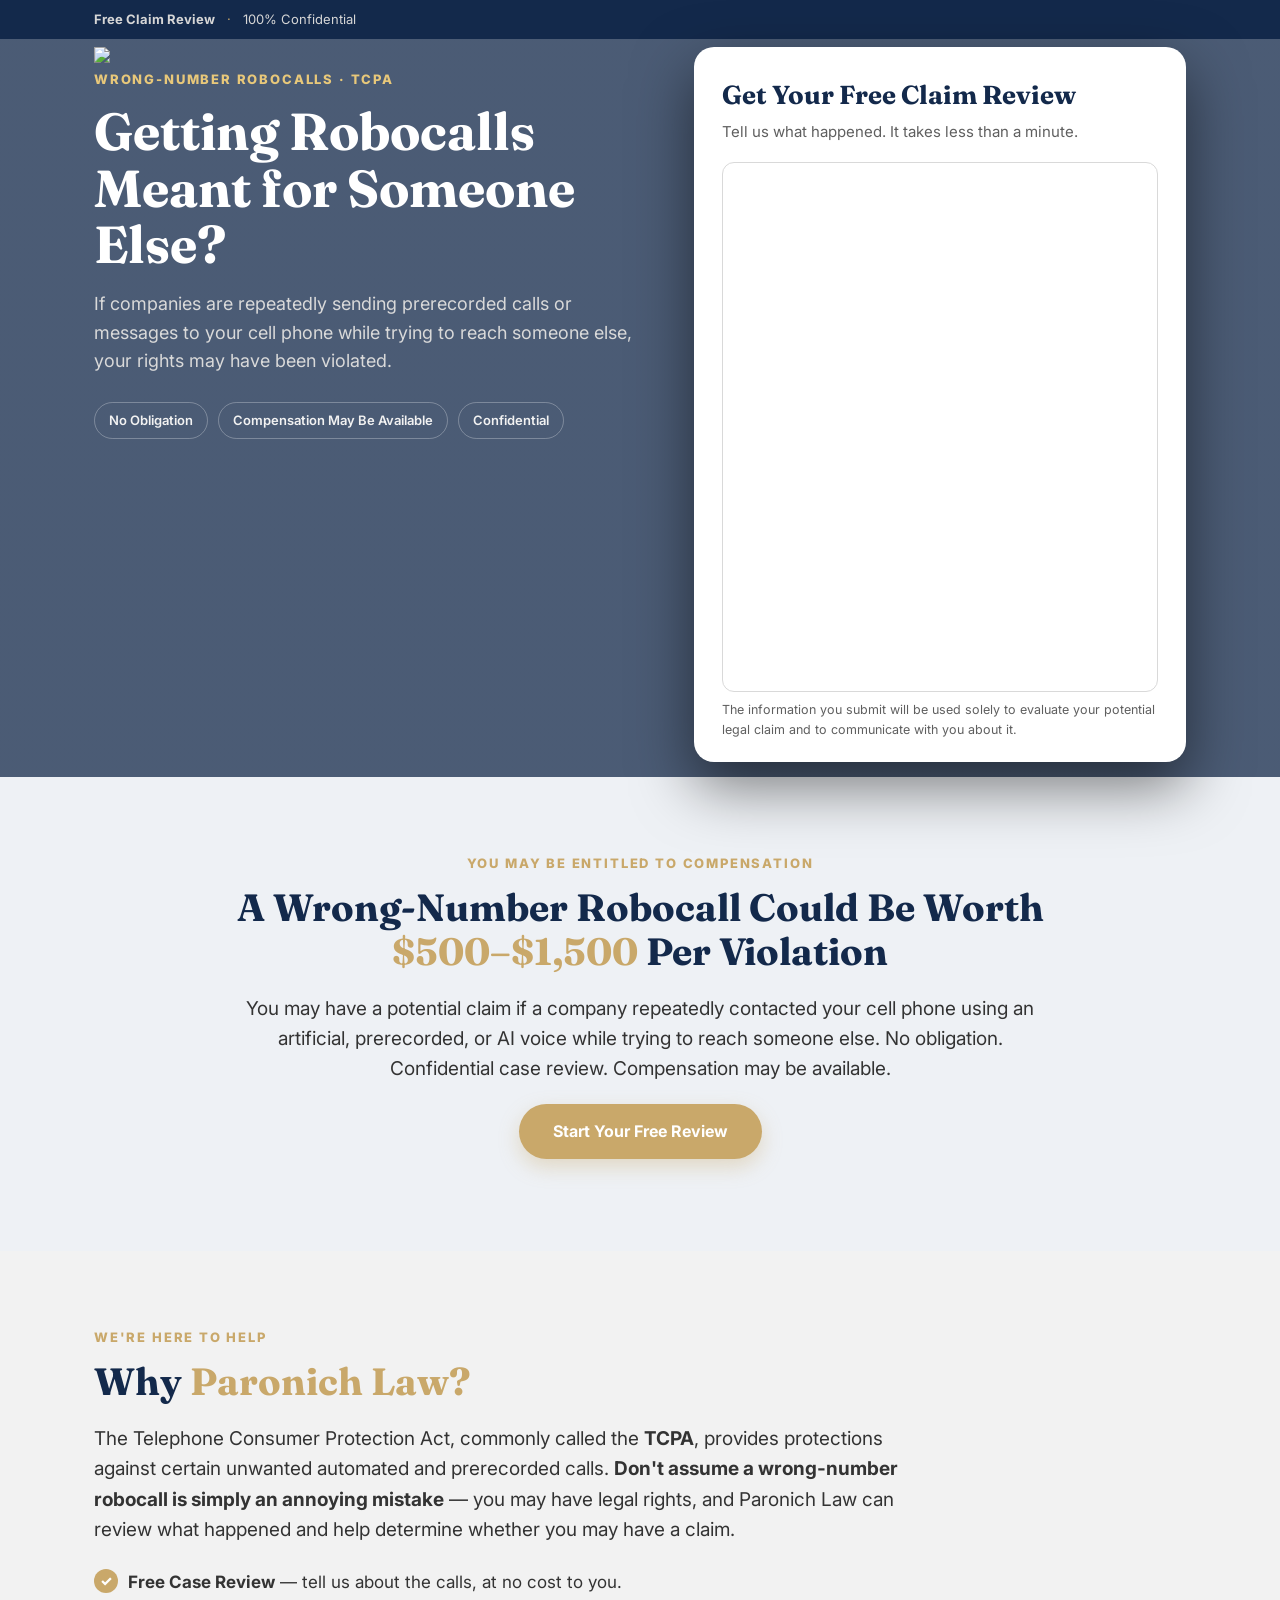
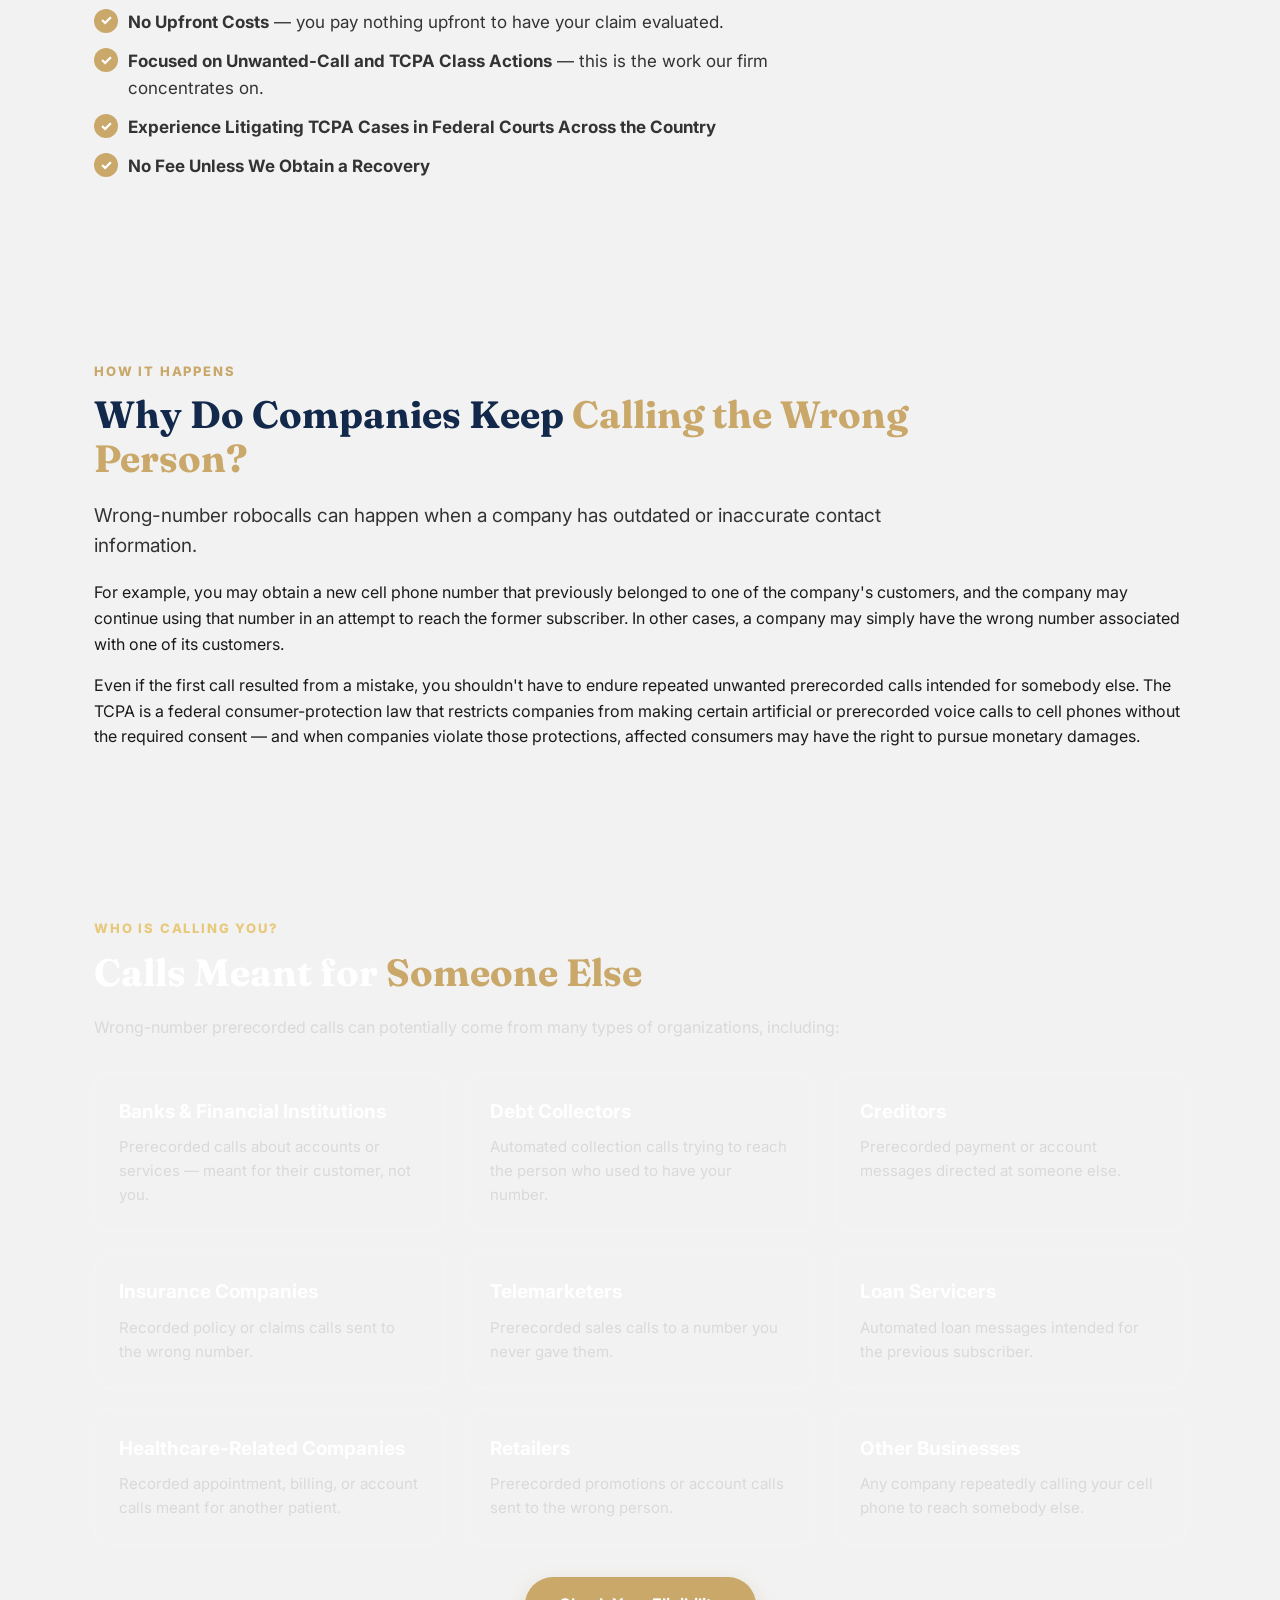
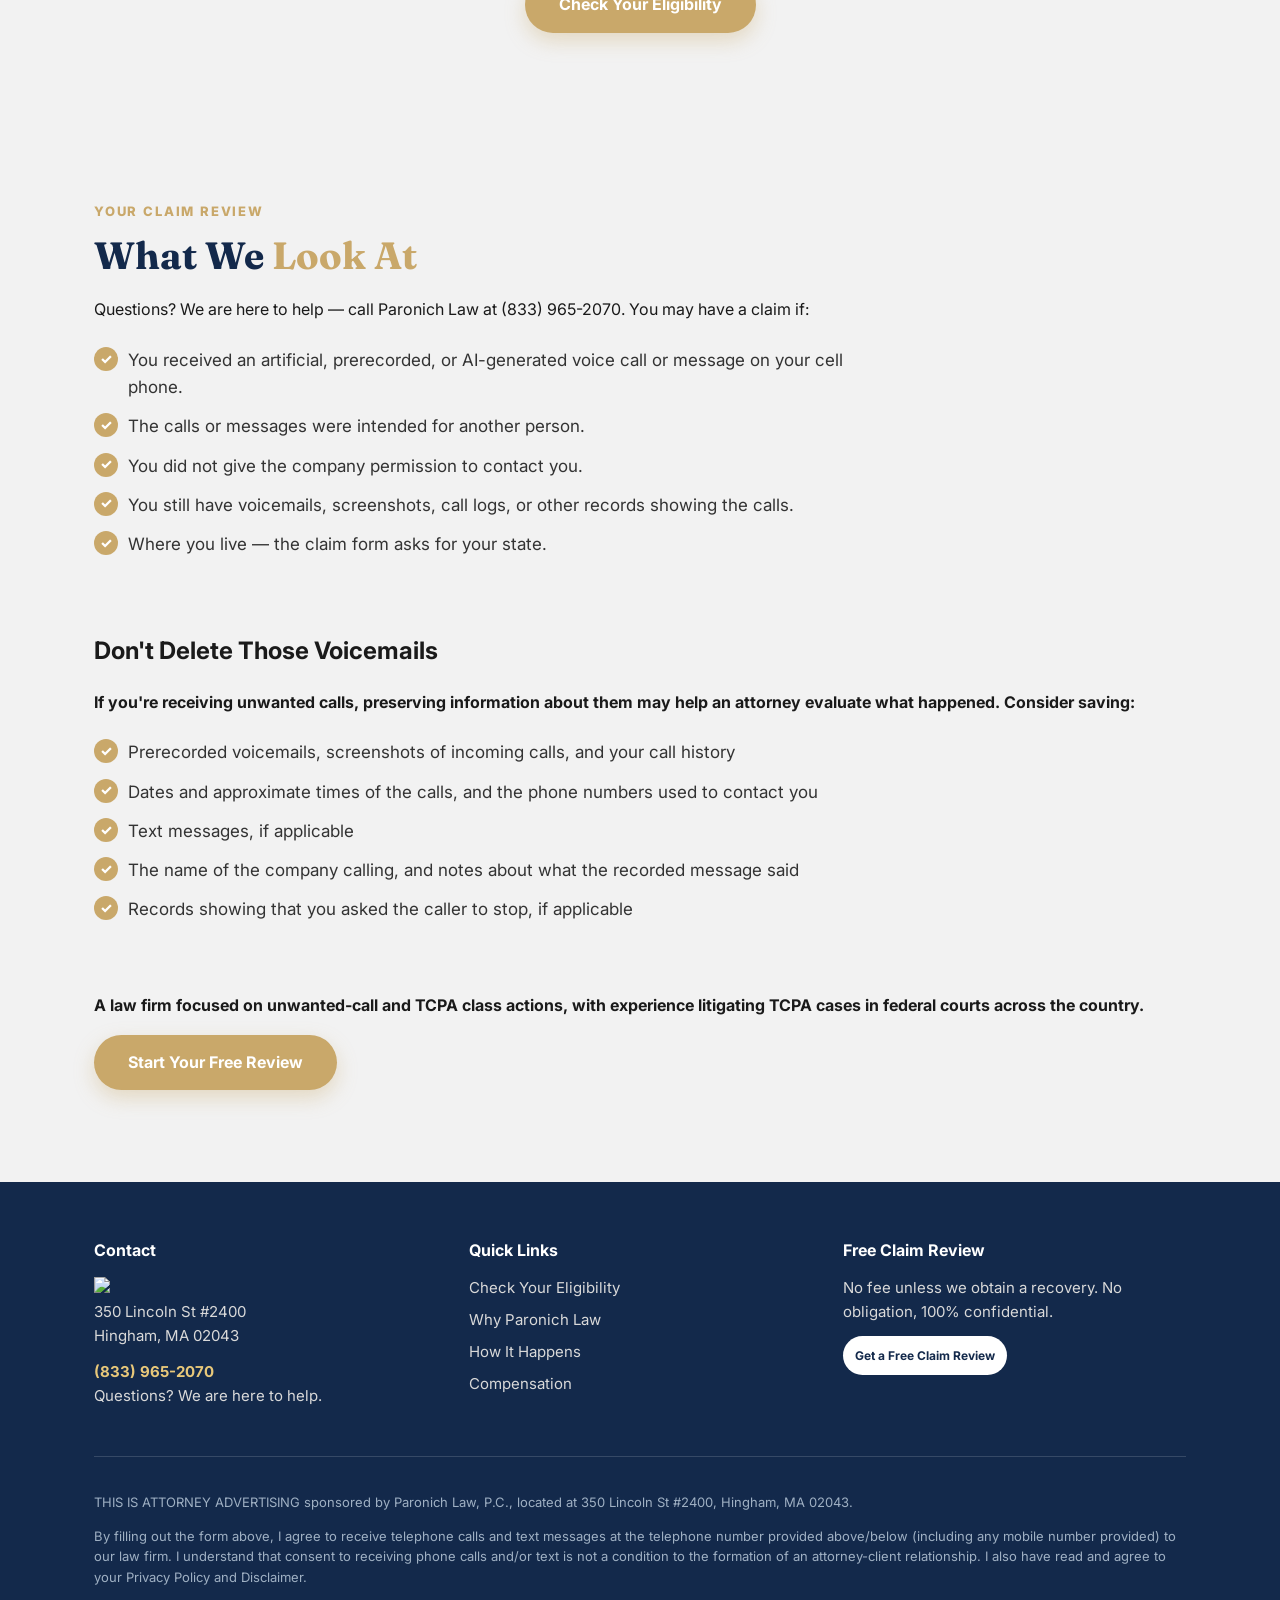
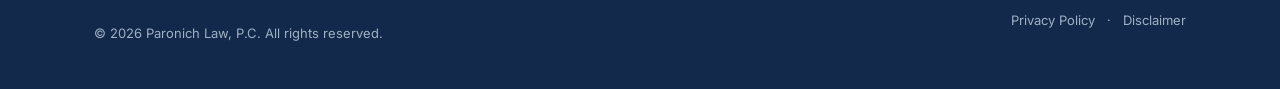
==== commit 69ba9466: "Add files via upload" ====
--- a/index.html
+++ b/index.html
@@ -268,7 +268,7 @@
       <div class="footer-col">
         <h3 class="footer-heading">Contact</h3>
         <p class="footer-text">
-          .<img src="https://consumerclaimhelp.com/images/3e081373-logo.webp" width="180px">
+          <img src="https://consumerclaimhelp.com/images/3e081373-logo.webp" width="180px">
         <br>
           350 Lincoln St #2400<br>
           Hingham, MA 02043
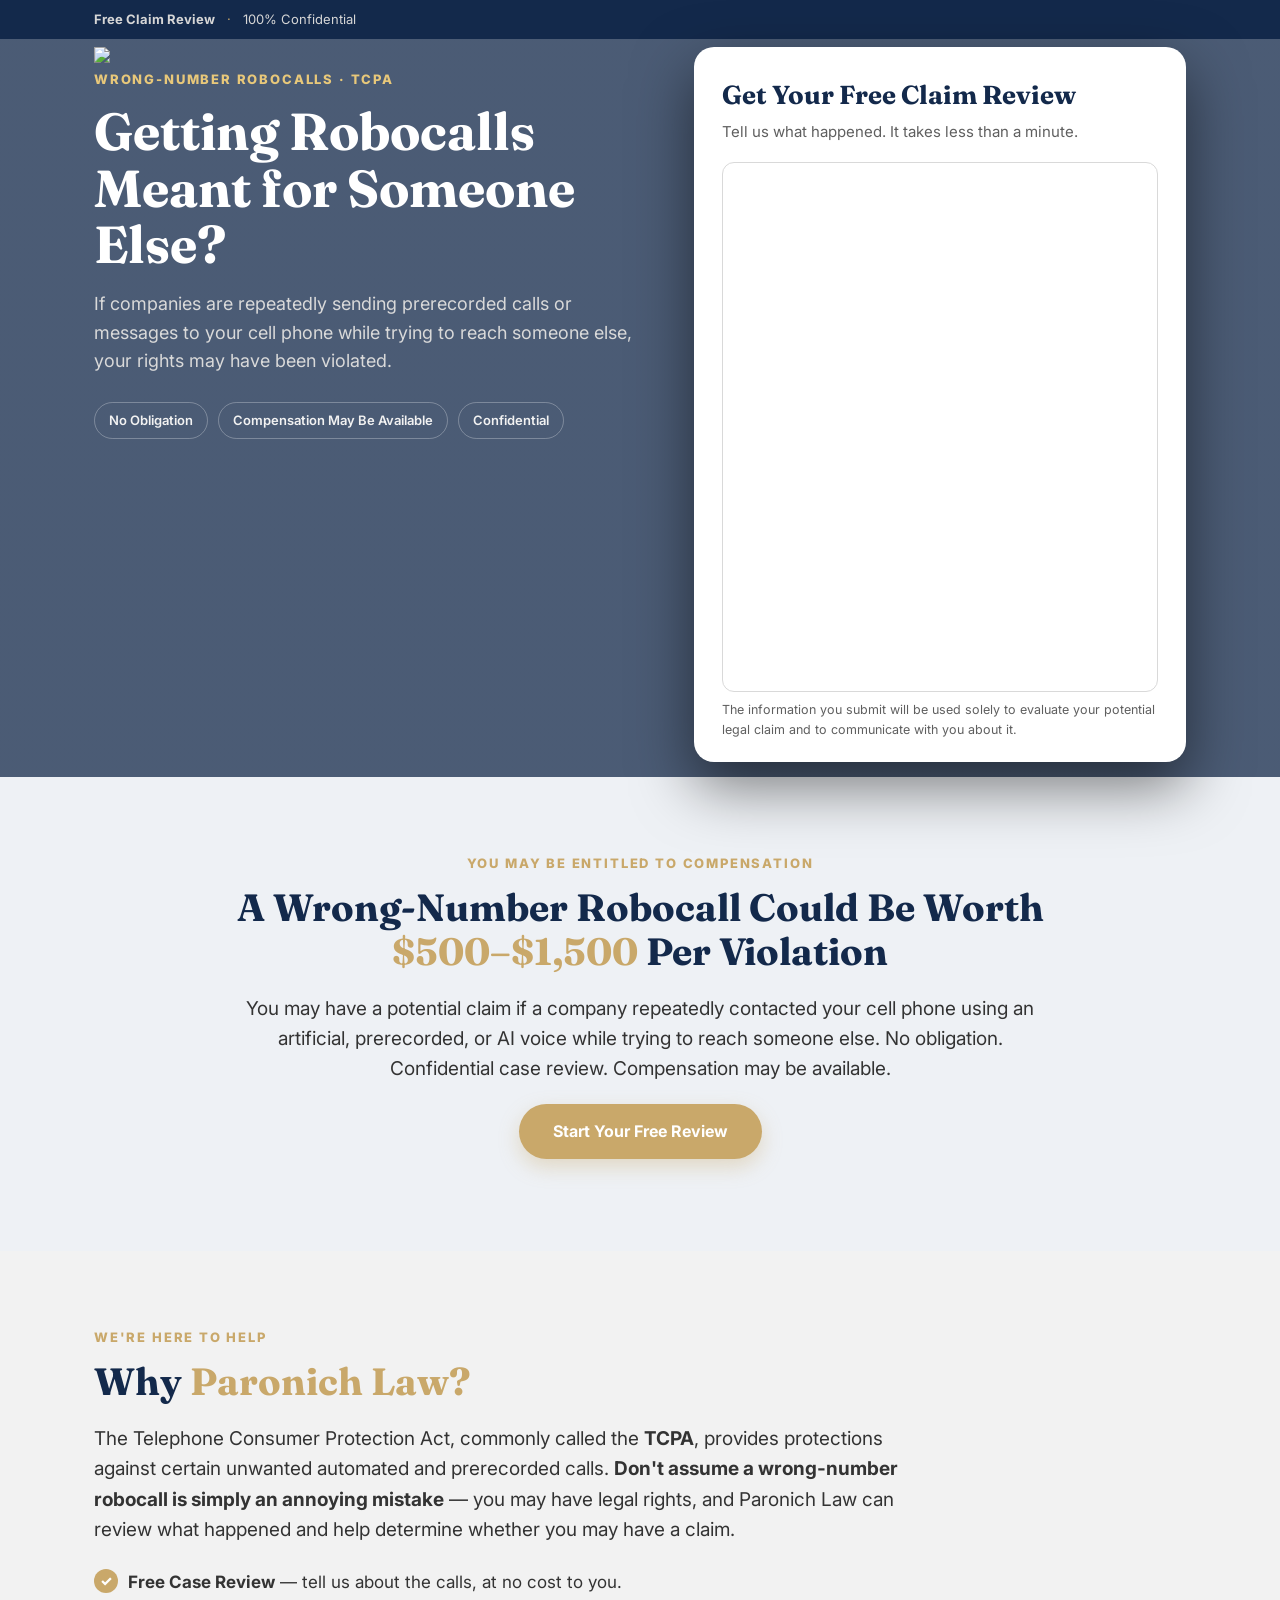
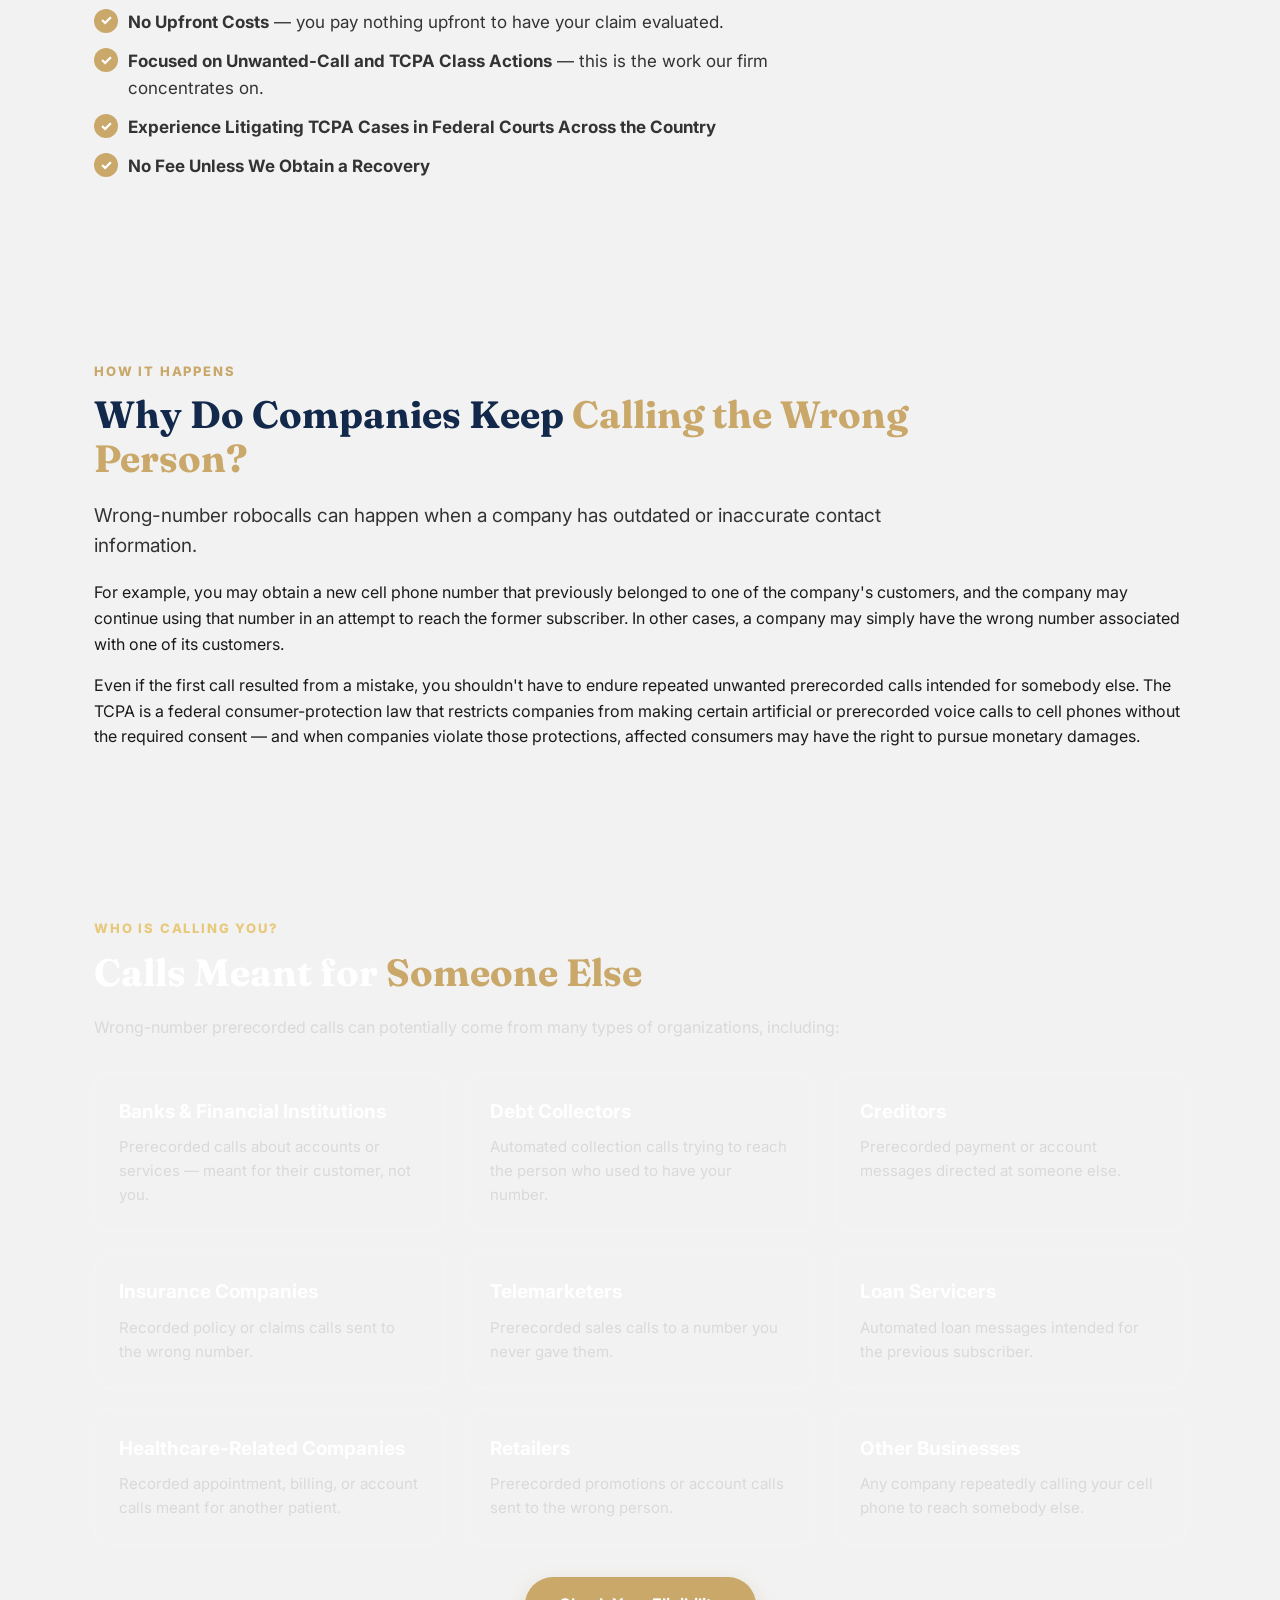
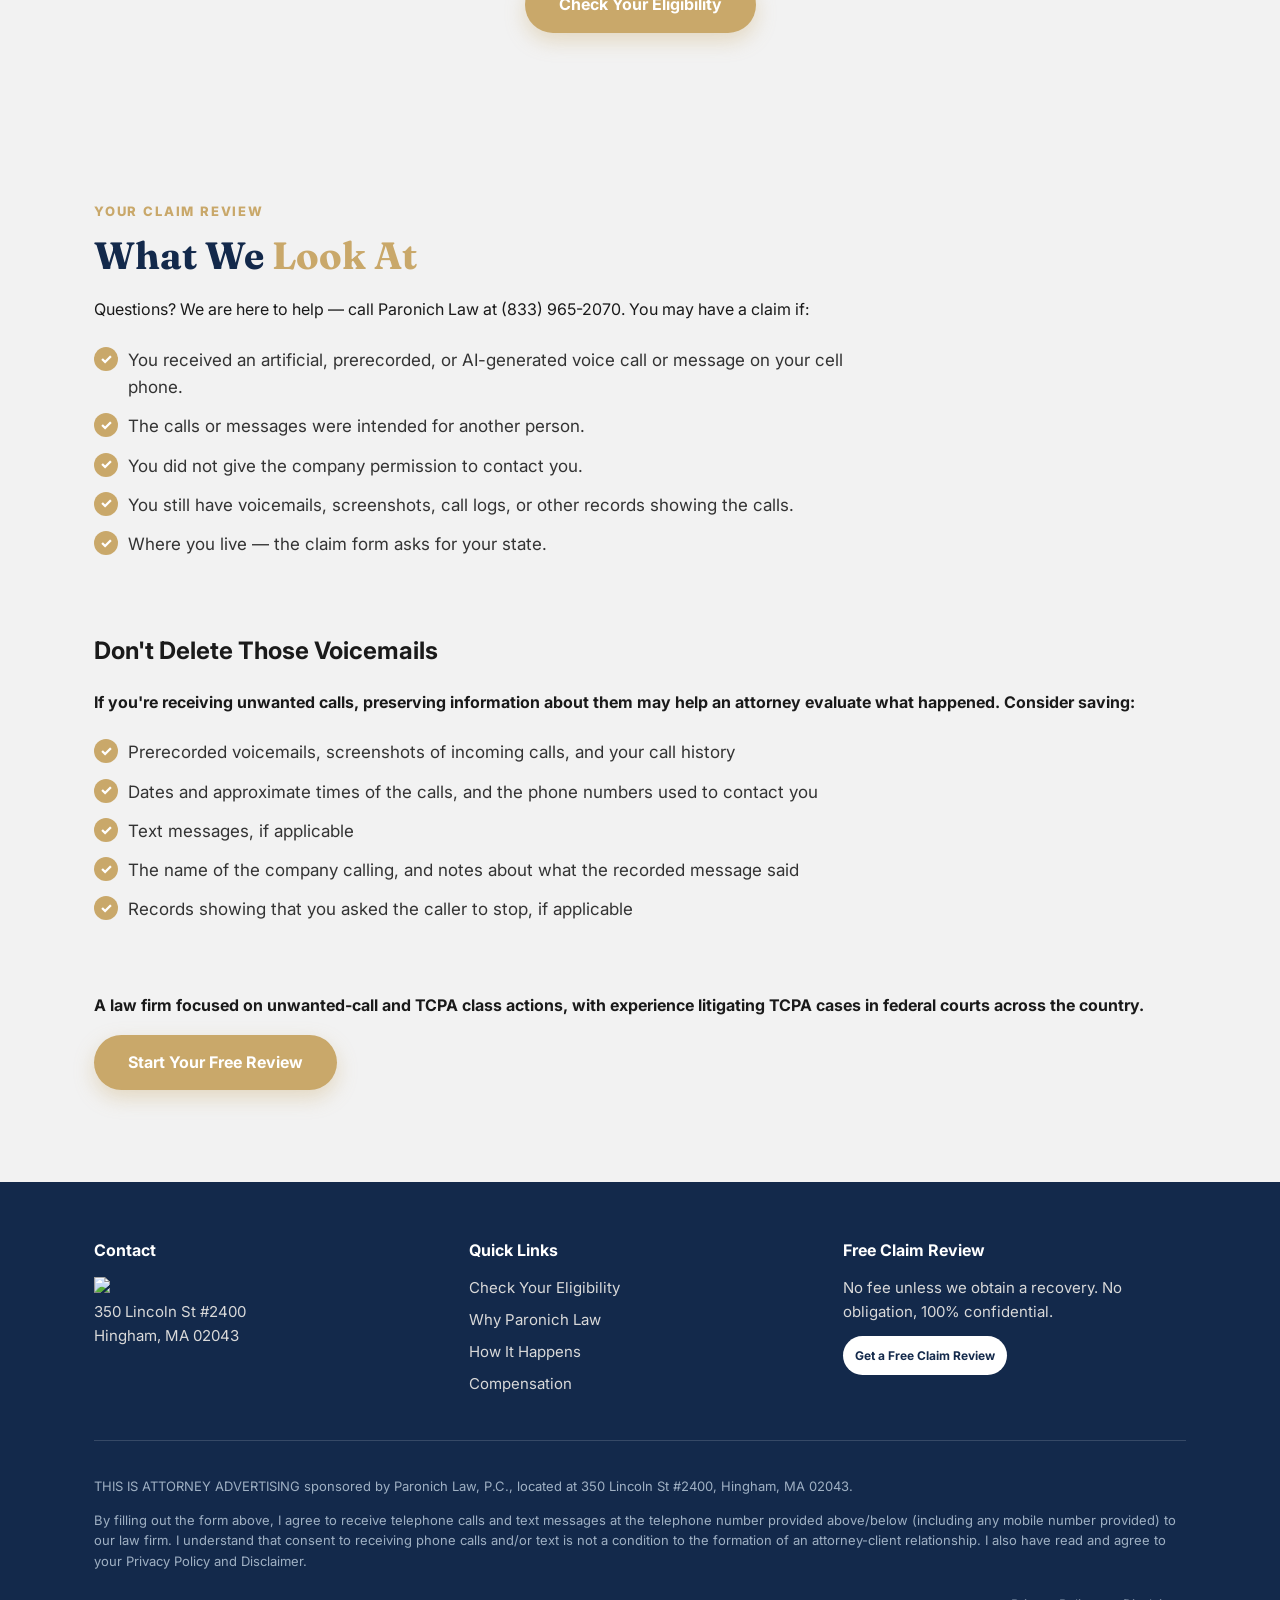
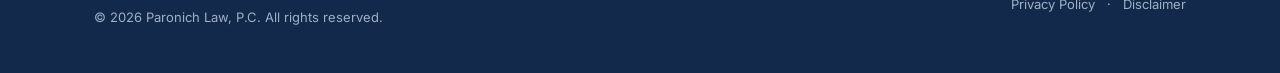
==== commit fa4c70d9: "Add files via upload" ====
--- a/index.html
+++ b/index.html
@@ -273,10 +273,6 @@
           350 Lincoln St #2400<br>
           Hingham, MA 02043
         </p>
-        <p class="footer-text">
-          <a class="footer-phone" href="tel:+18339652070">(833) 965-2070</a><br>
-          Questions? We are here to help.
-        </p>
       </div>
       <div class="footer-col">
         <h3 class="footer-heading">Quick Links</h3>
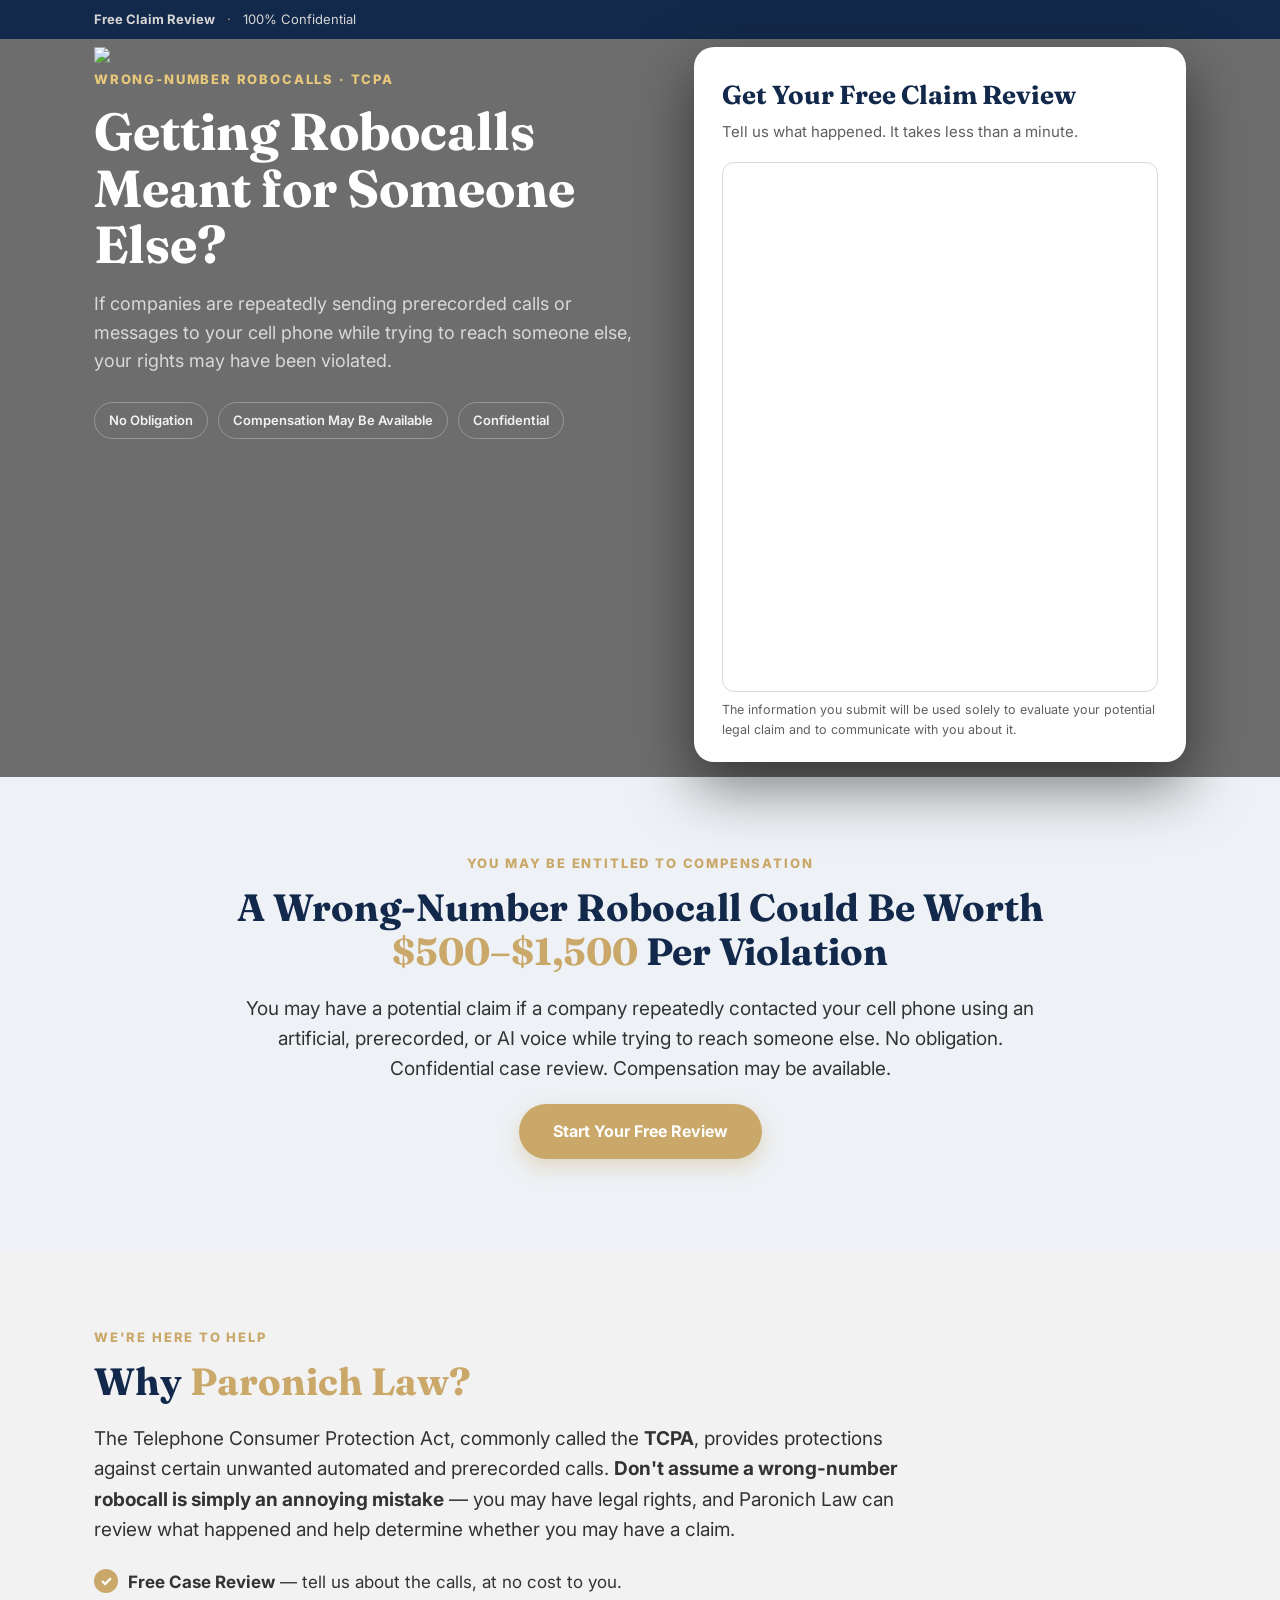
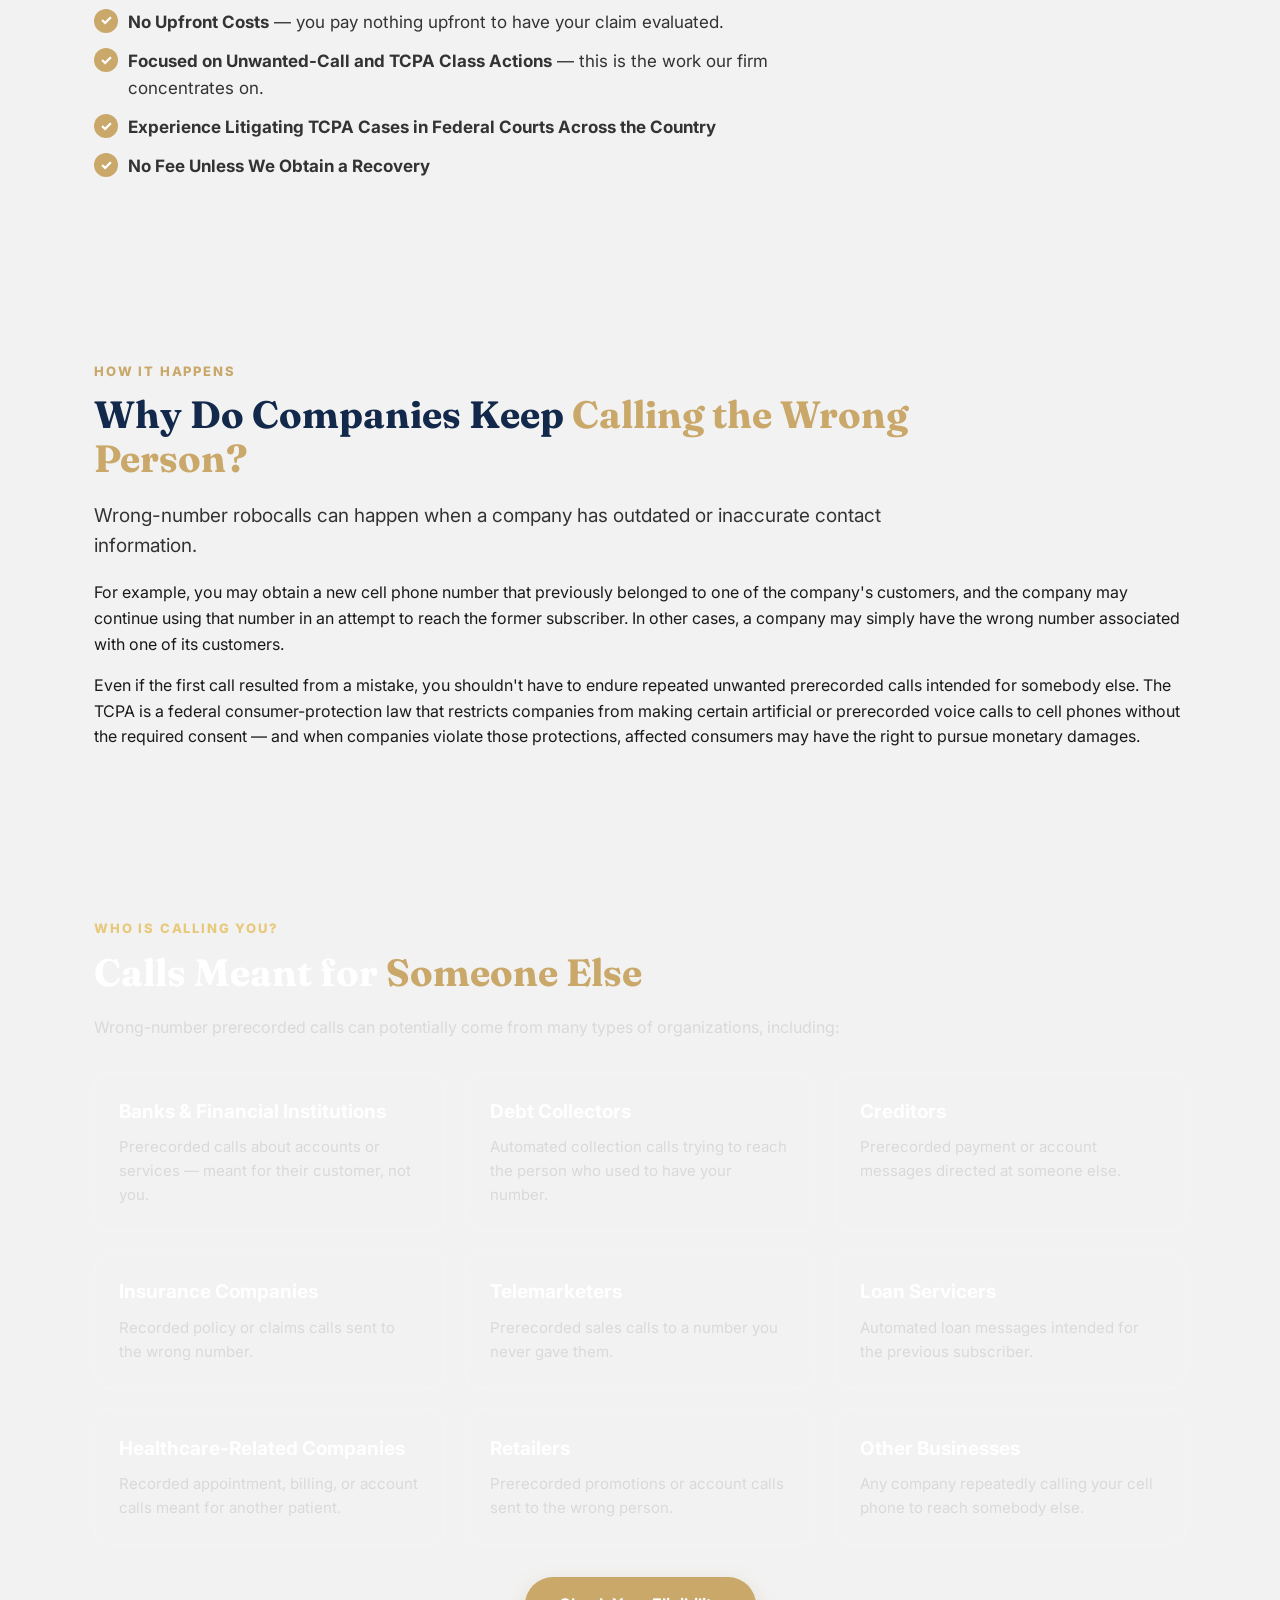
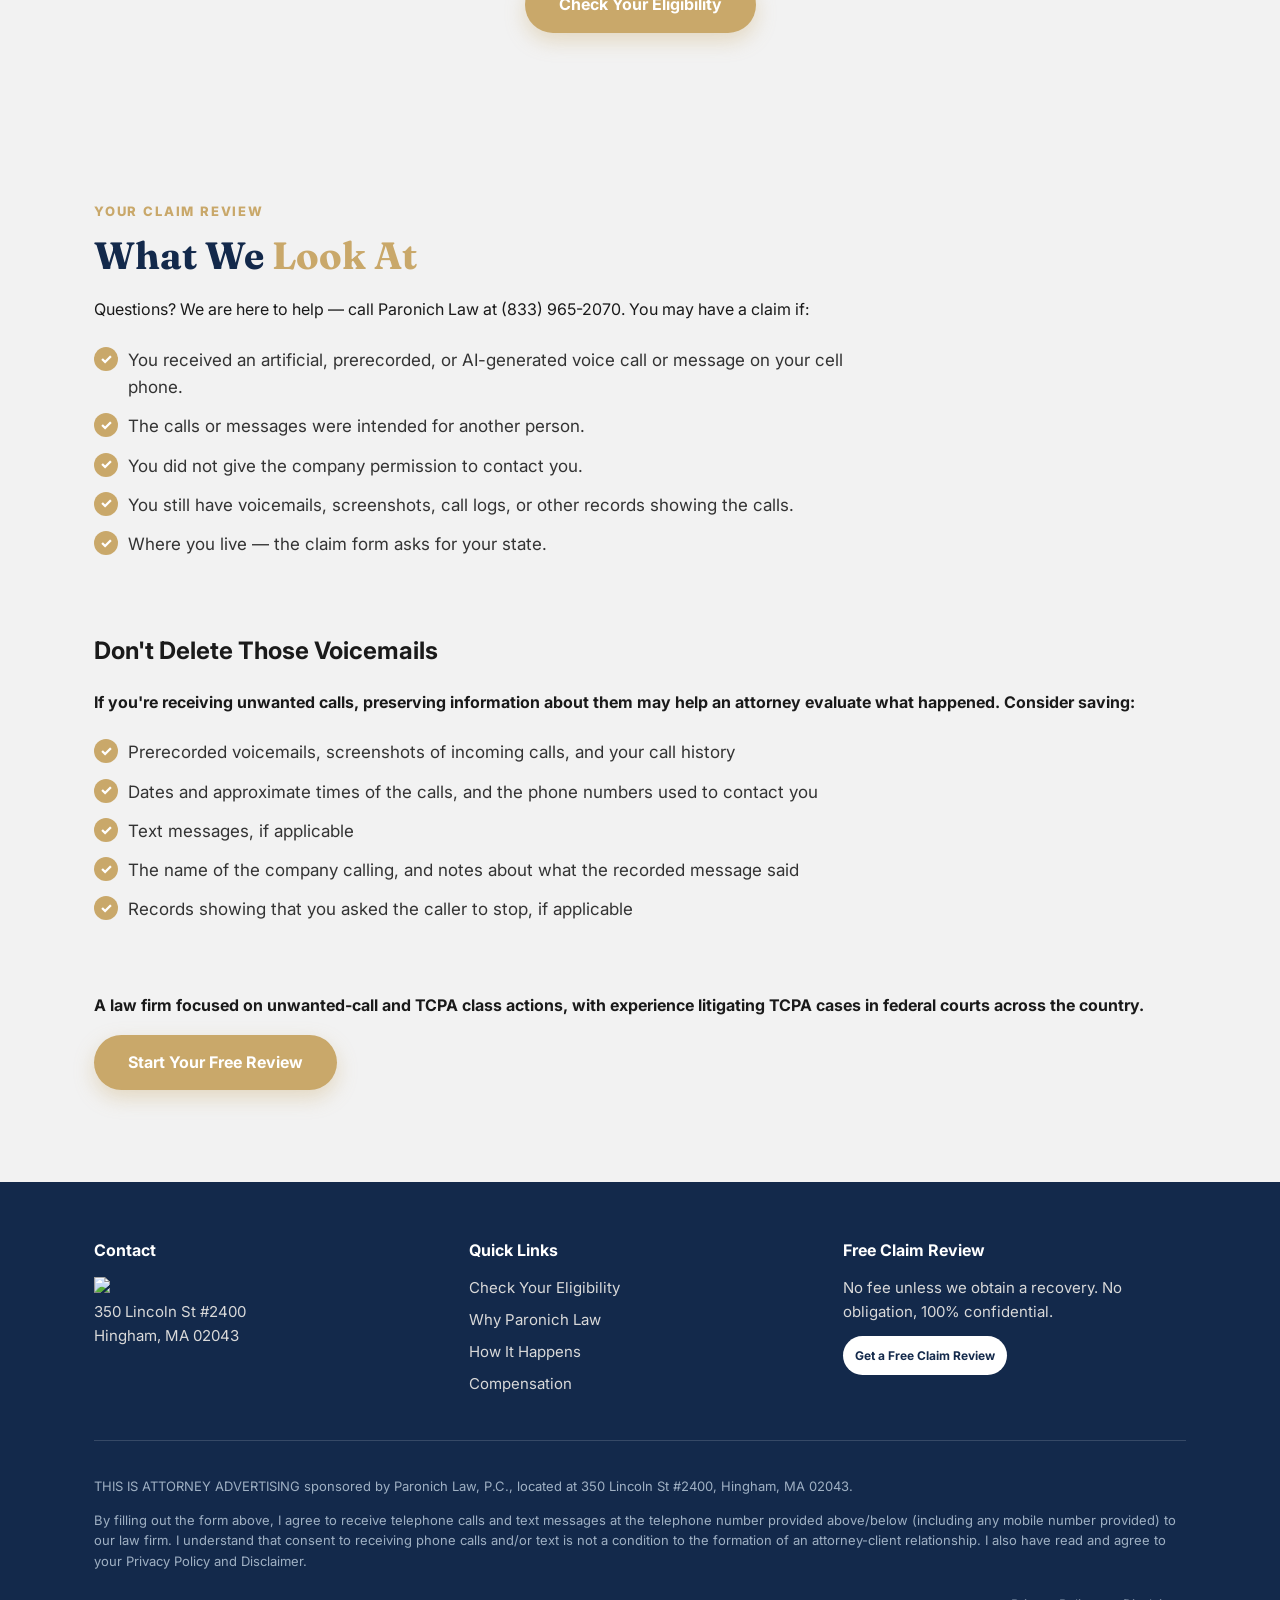
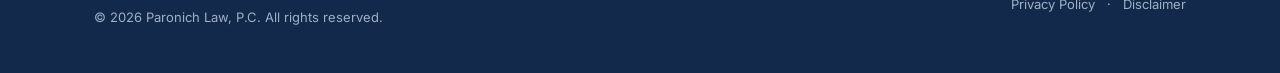
==== commit 5d9a1b9b: "Add files via upload" ====
--- a/index.html
+++ b/index.html
@@ -21,10 +21,10 @@
 t.src=v;s=b.getElementsByTagName(e)[0];
 s.parentNode.insertBefore(t,s)}(window, document,'script',
 'https://connect.facebook.net/en_US/fbevents.js');
-fbq('init', "1665132690448359");
+fbq('init', "1459701774055745");
 </script>
 <noscript><img height="1" width="1" style="display:none"
-src="https://www.facebook.com/tr?id=1665132690448359&ev=ViewContent&noscript=1"
+src="https://www.facebook.com/tr?id=1459701774055745&ev=ViewContent&noscript=1"
 /></noscript>
 <!-- End Meta Pixel Code -->
 </head>
--- a/css/style.css
+++ b/css/style.css
@@ -123,8 +123,8 @@
 /* Section with full-bleed background image, parallax scroll,
    and a color overlay. Adjust --overlay-opacity: 0 = no tint, 1 = solid color. */
 .section-parallax {
-  --overlay-rgb: 19, 41, 75;      /* overlay color as R, G, B — this is your navy #13294b */
-  --overlay-opacity: 0.75;        /* overlay strength */
+  --overlay-rgb: 0, 0, 0;      /* overlay color as R, G, B — this is your navy #13294b */
+  --overlay-opacity: 0.55;        /* overlay strength */
   background-image:
     linear-gradient(
       rgba(var(--overlay-rgb), var(--overlay-opacity)),
@@ -193,8 +193,6 @@
 
 }
 }
-
-
 /* ---------- OVERFLOW FORM CARD ----------
    The card hangs 110px below the hero (negative margin) so it
    overlaps the section underneath, and the frame scrolls
